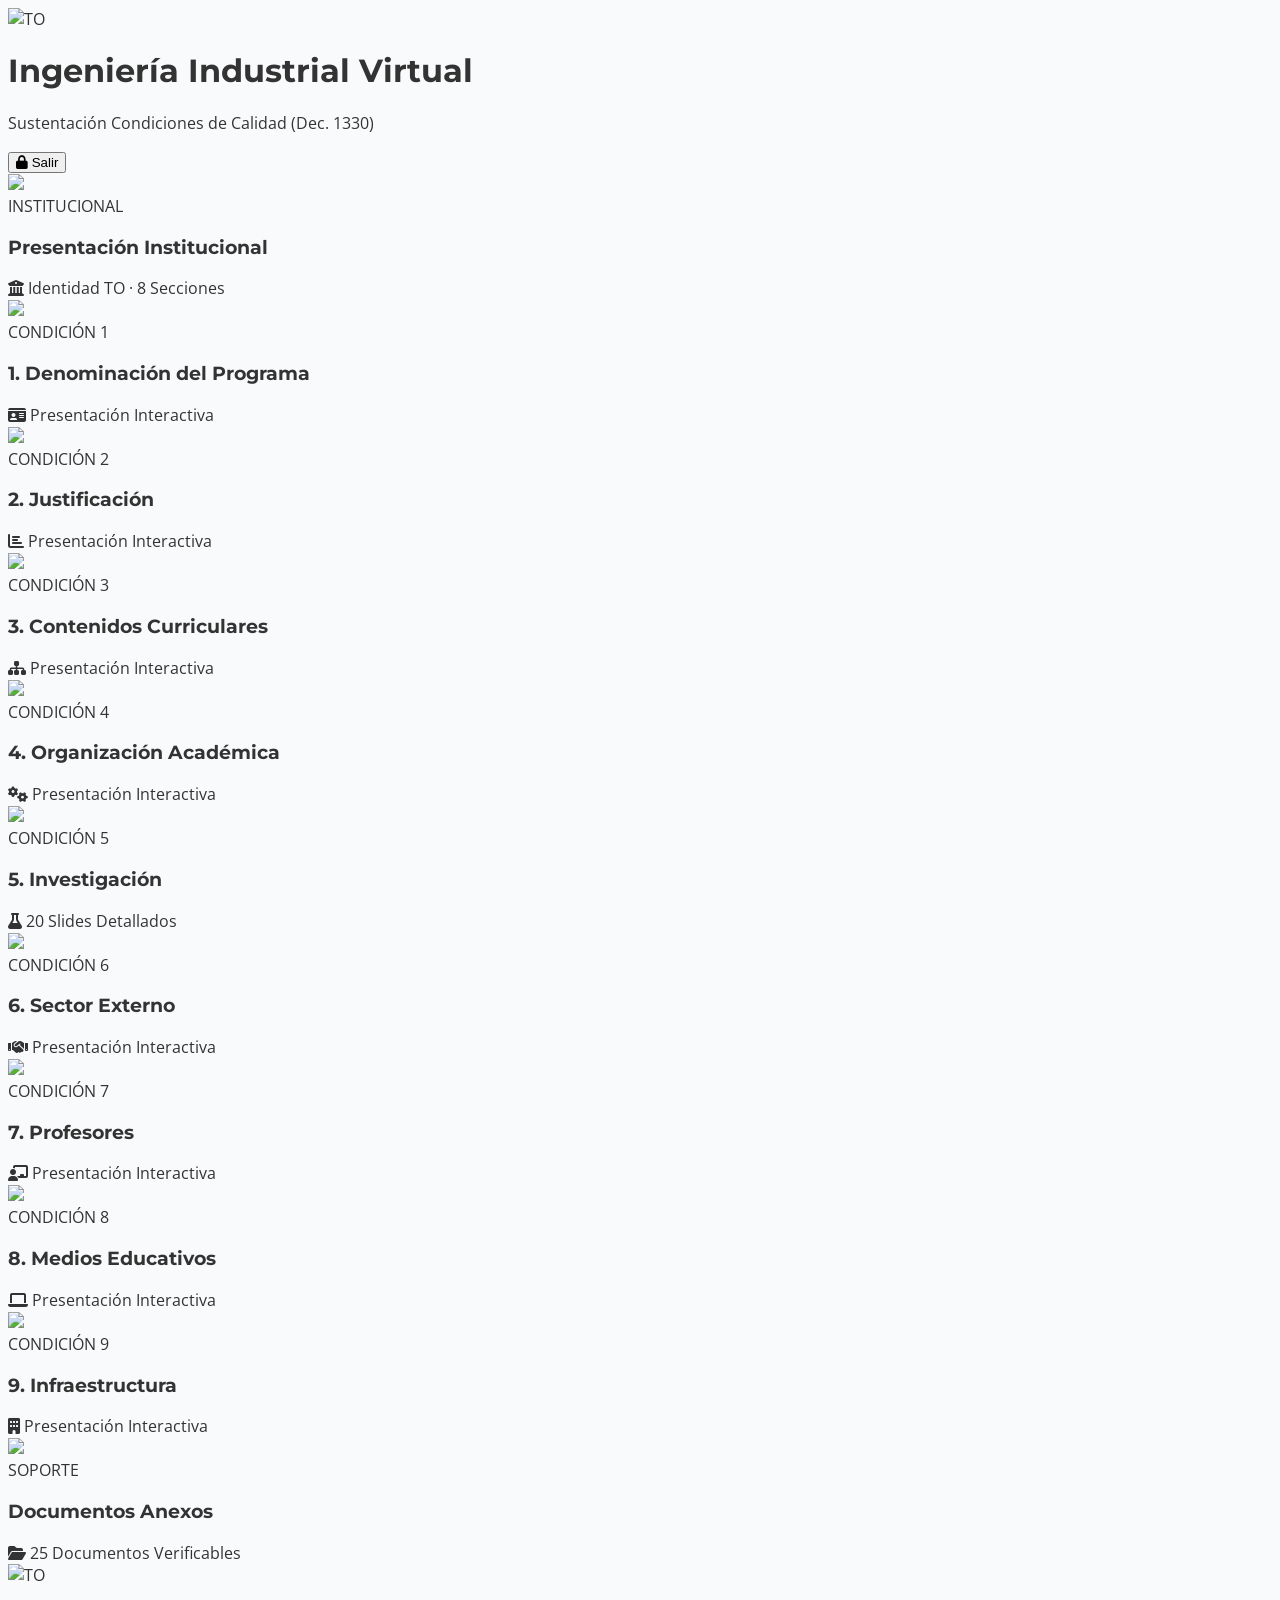
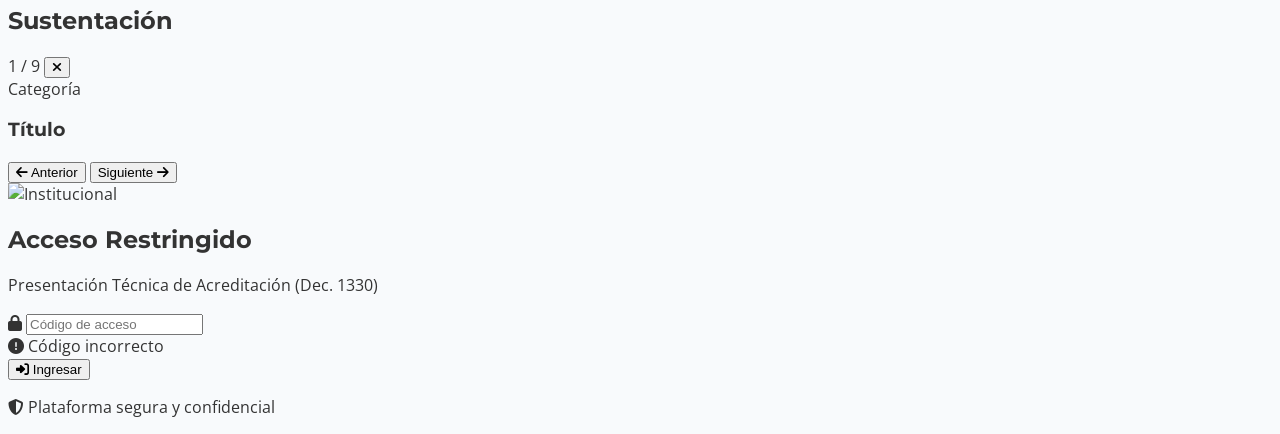
==== index.html @ 4fd79946 "feat: Agregar sección Presentación Institucional como primera tarjeta del portal - Contenido extraíd" ====
<!DOCTYPE html>
<html lang="es">
<head>
    <meta charset="UTF-8">
    <meta name="viewport" content="width=device-width, initial-scale=1.0">
    <title>Sustentación Técnica | Corporación Escuela Tecnológica del Oriente (TO)</title>
    
    <link href="https://fonts.googleapis.com/css2?family=Montserrat:wght@400;500;600;700;800&family=Open+Sans:wght@300;400;600&display=swap" rel="stylesheet">
    <link rel="stylesheet" href="https://cdnjs.cloudflare.com/ajax/libs/font-awesome/6.5.0/css/all.min.css">
    
    <script src="https://cdn.tailwindcss.com"></script>
    <script>
        tailwind.config = {
            theme: {
                extend: {
                    colors: {
                        toBlue: '#0A2540',
                        toLightBlue: '#173A66',
                        toRed: '#C8102E',
                        toGray: '#F3F4F6'
                    },
                    fontFamily: {
                        sans: ['Open Sans', 'sans-serif'],
                        heading: ['Montserrat', 'sans-serif']
                    }
                }
            }
        }
    </script>
    
    <!-- Carga de la BD Documental (Obligatorio para conservar argumentos tecnicos) -->
    <script src="sections.js?v=6"></script>
    <!-- Presentación Institucional (PRIMERA SECCIÓN) -->
    <script src="sections_inst.js?v=1"></script>
    <!-- Scripts del Portal - Versión v19 -->
    <script src="sections2.js?v=19"></script>
    <script src="sections_c1.js?v=19"></script>
    <script src="sections_c2.js?v=22"></script>
    <script src="sections_c3.js?v=23"></script>
    <script src="sections_c4.js?v=19"></script>
    <script src="sections_c5.js?v=19"></script>
    <script src="sections_c6.js?v=19"></script>
    <script src="sections_c8.js?v=19"></script>
    <script src="sections_c9.js?v=19"></script>
    <script src="sections_anexos.js?v=19"></script>
    <script src="app.js?v=19"></script>
    <script src="https://cdn.jsdelivr.net/npm/chart.js"></script>
    <link rel="stylesheet" href="https://unpkg.com/leaflet@1.9.4/dist/leaflet.css" />
    <script src="https://unpkg.com/leaflet@1.9.4/dist/leaflet.js"></script>
    <!-- ECharts (Necesario para Condición 2 mejorada) -->
    <script src="https://cdn.jsdelivr.net/npm/echarts@5.5.0/dist/echarts.min.js"></script>
    
    <style>
        body { font-family: 'Open Sans', sans-serif; background-color: #F8FAFC; color: #333; }
        h1, h2, h3, h4, .font-heading { font-family: 'Montserrat', sans-serif; }
        
        .custom-scrollbar::-webkit-scrollbar { width: 12px; }
        .custom-scrollbar::-webkit-scrollbar-track { background: #e5e7eb; border-radius: 6px; }
        .custom-scrollbar::-webkit-scrollbar-thumb { background: #FF6600; border-radius: 6px; border: 2px solid #e5e7eb; }
        
        .slide-nav-item.active { background-color: #0A2540; color: white; border-left: 4px solid #C8102E; }

        /* Estilos heredados necesarios para que SECTIONS se vea bien en cualquier tema */
        .slide-header { border-bottom: 2px solid #C8102E; padding-bottom: 10px; margin-bottom: 20px; }
        .slide-subtitle { color: #C8102E; font-weight: bold; font-size: 0.9em; text-transform: uppercase; letter-spacing: 1px; }
        .slide-title h1 { color: #0A2540; font-size: 2em; margin: 0; font-family: 'Montserrat', sans-serif;}
        .grid-2 { display: grid; grid-template-columns: 1fr 1fr; gap: 20px; }
        .grid-3 { display: grid; grid-template-columns: repeat(3, 1fr); gap: 20px; }
        .grid-4 { display: grid; grid-template-columns: repeat(4, 1fr); gap: 15px; }
        .card { background: #fff; color: #374151; padding: 20px; border-radius: 8px; box-shadow: 0 4px 6px rgba(0,0,0,0.05); border: 1px solid #e5e7eb; }
        .card h4 { color: #0A2540; font-weight: bold; margin-bottom: 10px; }
        .card p { color: #4b5563; }
        .card-accent { background: #0A2540; color: white; padding: 20px; border-radius: 8px; border-bottom: 4px solid #C8102E; }
        .card-accent p { color: #e5e7eb; }
        .card-accent h4 { color: #fff; font-weight: bold; margin-bottom: 10px; }
        .stat-num { font-size: 2.5em; font-weight: bold; color: #0A2540; font-family: 'Montserrat'; }
        .stat-num.orange { color: #C8102E; }
        .stat-label { font-size: 0.85em; color: #6b7280; font-weight: 600; text-transform: uppercase; }
        .tbl { width: 100%; border-collapse: collapse; margin-top: 10px; font-size: 0.9em; color: #374151; background: #fff; }
        .tbl th { background: #0A2540; color: white; padding: 10px; text-align: left; }
        .tbl td { padding: 10px; border-bottom: 1px solid #e5e7eb; color: #374151; }
        .tbl .lb { font-weight: bold; color: #0A2540; width: 30%; }
        .tbl .row-accent { background: #eff6ff; border-left: 3px solid #C8102E; }
        .timeline { margin-top: 20px; border-left: 3px solid #e5e7eb; padding-left: 20px; }
        .event-card { background: white; color: #374151; padding: 20px; border-radius: 8px; margin-bottom: 15px; border: 1px solid #e5e7eb; position: relative; box-shadow: 0 2px 4px rgba(0,0,0,0.02); }
        .event-card::before { content: ''; position: absolute; left: -28px; top: 20px; width: 12px; height: 12px; border-radius: 50%; background: #0A2540; border: 3px solid white; }
        .event-time { font-size: 0.75em; font-weight: bold; color: #C8102E; text-transform: uppercase; letter-spacing: 1px; }
        .event-title { font-size: 1.2em; font-weight: bold; color: #0A2540; margin-bottom: 8px; font-family: 'Montserrat'; }
        .tag-legal { display: inline-block; background: #e5e7eb; color: #374151; font-size: 0.7em; padding: 3px 8px; border-radius: 4px; margin-right: 5px; font-weight: bold; }
        .evidence-box { background: #f8fafc; padding: 12px; border-radius: 6px; margin-top: 15px; font-size: 0.85em; border-left: 3px solid #10b981; color: #047857; font-weight: 600; }
        .evidence-box i { margin-right: 8px; font-size: 1.2em; }
        .malla { display: grid; grid-template-columns: repeat(8, 1fr); gap: 8px; margin-top: 15px; }
        .sh { background: #0A2540; color: white; text-align: center; font-size: 0.75em; font-weight: bold; padding: 8px; border-radius: 4px; }
        .mc { background: #f3f4f6; border: 1px solid #d1d5db; padding: 8px; font-size: 0.7em; text-align: center; border-radius: 4px; font-weight: 600; color: #374151; display:flex; align-items:center; justify-content:center; min-height: 40px;}
        .mc.i4 { border-left: 4px solid #C8102E; background: #fff1f2; }
        .nav-btn { background: #0A2540; color: white; border: none; padding: 10px; border-radius: 5px; cursor: pointer; transition: 0.3s; font-weight: 600; font-size: 0.9em; }
        .nav-btn:hover { background: #C8102E; }
    </style>
</head>
<body class="antialiased">

    <!-- MAIN APP -->
    <div id="mainApp" class="min-h-screen flex flex-col hidden opacity-0 transition-opacity duration-500">
        <header class="bg-white border-b border-gray-200 py-4 px-6 sticky top-0 z-40 shadow-sm flex justify-between items-center">
            <div class="flex items-center gap-5">
                <img src="https://campusvirtual.tecnologicadeloriente.edu.co/pluginfile.php/1/theme_edmo/mobile_logo/1772556380/logo%2Bvertical-1920w.jpg" alt="TO" class="h-12 object-contain">
                <div class="border-l-2 border-gray-200 pl-5">
                    <h1 class="text-xl font-bold text-toBlue font-heading">Ingeniería Industrial Virtual</h1>
                    <p class="text-gray-500 text-xs font-medium">Sustentación Condiciones de Calidad (Dec. 1330)</p>
                </div>
            </div>
            <button onclick="logout()" class="text-gray-500 hover:text-toRed border border-gray-300 rounded px-4 py-2 text-sm font-bold shadow-sm"><i class="fas fa-lock mr-2"></i> Salir</button>
        </header>

        <main class="flex-1 max-w-7xl mx-auto p-6 md:p-10 w-full">
            <div class="grid grid-cols-1 md:grid-cols-2 lg:grid-cols-3 gap-8" id="gridCards"></div>
        </main>
    </div>

    <!-- PRESENTATION VIEWER -->
    <div id="presentationViewer" class="fixed inset-0 bg-gray-100 z-[60] hidden flex-col transition-all duration-300 opacity-0 scale-95">
        <div class="bg-toBlue text-white px-6 py-3 flex justify-between items-center shadow-md z-50">
            <div class="flex items-center gap-4">
                <div class="bg-white p-1 rounded"><img src="https://campusvirtual.tecnologicadeloriente.edu.co/pluginfile.php/1/theme_edmo/mobile_logo/1772556380/logo%2Bvertical-1920w.jpg" alt="TO" class="h-6"></div>
                <h2 id="viewerTitle" class="font-bold text-lg font-heading">Sustentación</h2>
            </div>
            <div class="flex items-center gap-4">
                <span class="bg-toLightBlue px-3 py-1 rounded-full text-sm font-bold"><span id="slideCounter">1</span> / <span id="slideTotalCounter">9</span></span>
                <button onclick="closePresentation()" class="text-white hover:text-toRed bg-white/10 hover:bg-white/20 w-8 h-8 rounded-full"><i class="fas fa-times"></i></button>
            </div>
        </div>

        <div class="flex flex-1 overflow-hidden min-h-0">
            <!-- Sidebar -->
            <div class="w-64 bg-white border-r border-gray-200 overflow-y-auto custom-scrollbar flex flex-col shadow-md z-40 hidden" id="slideList"></div>
            <!-- Slide Area Container (Scrollable) -->
            <div class="flex-1 overflow-y-auto custom-scrollbar min-h-0 relative bg-gray-100" id="scrollContainer">
                <!-- Wrapper for centering -->
                <div class="min-h-full p-6 flex justify-center items-start">
                    <div class="bg-white w-full max-w-6xl rounded-xl shadow-2xl border border-gray-200 overflow-hidden flex flex-col">
                        <div class="border-b border-gray-100 p-6 md:p-8">
                            <div class="text-toRed font-bold text-xs tracking-widest uppercase mb-1" id="slideCategory">Categoría</div>
                            <h3 class="text-3xl font-bold text-toBlue font-heading" id="slideTitle">Título</h3>
                        </div>
                        <div class="p-6 md:p-10 flex-1 overflow-visible text-gray-800" id="slideBody"></div>
                        <div class="bg-gray-50 border-t border-gray-200 p-6 flex justify-between items-center">
                            <button onclick="prevSlide()" class="px-6 py-3 text-toBlue font-bold hover:bg-gray-200 rounded-lg transition-colors"><i class="fas fa-arrow-left mr-2"></i> Anterior</button>
                            <button onclick="nextSlide()" class="px-6 py-3 bg-toBlue text-white font-bold hover:bg-toLightBlue rounded-lg shadow-md transition-colors">Siguiente <i class="fas fa-arrow-right ml-2"></i></button>
                        </div>
                    </div>
                </div>
            </div>
        </div>
    </div>
    
    <!-- LOGIN GATEWAY -->
    <div id="authGateway" class="fixed inset-0 z-50 bg-gray-100 flex items-center justify-center p-4 transition-opacity duration-300">
        <div class="bg-white max-w-md w-full rounded-2xl shadow-xl overflow-hidden border border-gray-200">
            <div class="bg-toBlue p-6 flex justify-center">
                <img src="https://campusvirtual.tecnologicadeloriente.edu.co/pluginfile.php/1/theme_edmo/mobile_logo/1772556380/logo%2Bvertical-1920w.jpg" alt="Institucional" class="h-20 bg-white p-2 rounded shadow-sm">
            </div>
            <div class="p-8">
                <h2 class="text-2xl font-bold text-center text-toBlue font-heading mb-2">Acceso Restringido</h2>
                <p class="text-gray-500 text-center mb-6 text-sm">Presentación Técnica de Acreditación (Dec. 1330)</p>
                
                <div class="relative">
                    <i class="fas fa-lock absolute left-4 top-1/2 -translate-y-1/2 text-gray-400"></i>
                    <input type="password" id="pwdInput" placeholder="Código de acceso" class="w-full pl-12 pr-4 py-3 bg-gray-50 border border-gray-300 rounded-lg focus:outline-none focus:ring-2 focus:ring-toRed focus:bg-white transition-all text-gray-800 font-bold" onkeypress="if(event.key === 'Enter') checkAuth()">
                </div>
                <div id="pwdError" class="text-toRed text-sm font-bold mt-2 hidden text-center"><i class="fas fa-exclamation-circle"></i> Código incorrecto</div>
                
                <button onclick="checkAuth()" class="w-full mt-6 bg-toRed hover:bg-red-700 text-white font-bold py-3 px-4 rounded-lg shadow-lg transition-all transform hover:-translate-y-0.5"><i class="fas fa-sign-in-alt mr-2"></i> Ingresar</button>
            </div>
            <div class="bg-gray-50 p-4 text-center border-t border-gray-200">
                <p class="text-xs text-gray-500"><i class="fas fa-shield-alt mr-1 text-toLightBlue"></i> Plataforma segura y confidencial</p>
            </div>
        </div>
    </div>

    <!-- LOGIC -->
    <script>
        const PWD_HASH = "TO2026"; 
        
        function checkAuth() {
            const pwd = document.getElementById('pwdInput').value.trim().toUpperCase();
            const err = document.getElementById('pwdError');
            
            if(pwd === PWD_HASH) {
                document.getElementById('authGateway').classList.add('opacity-0');
                setTimeout(() => {
                    document.getElementById('authGateway').style.display = 'none';
                    const mainApp = document.getElementById('mainApp');
                    mainApp.classList.remove('hidden');
                    // Pequeño delay para que la transición css de opacity funcione
                    setTimeout(() => { mainApp.classList.remove('opacity-0'); }, 50);
                }, 300);
            } else {
                err.classList.remove('hidden');
                setTimeout(() => err.classList.add('hidden'), 3000);
            }
        }
        
        function logout() {
            document.getElementById('pwdInput').value = '';
            document.getElementById('mainApp').classList.add('hidden', 'opacity-0');
            document.getElementById('authGateway').style.display = 'flex';
            setTimeout(() => {
                document.getElementById('authGateway').classList.remove('opacity-0');
            }, 50);
        }
        const condInfo = [
            { id: 'inst', title: 'Presentación Institucional', img: 'https://images.unsplash.com/photo-1523050854058-8df90110c476?auto=format&fit=crop&w=600&q=80', slideLabel: 'Identidad TO · 8 Secciones', icon: 'fas fa-university' },
            { id: 'c1', title: '1. Denominación del Programa', img: 'https://images.unsplash.com/photo-1541339907198-e08756dedf3f?auto=format&fit=crop&w=600&q=80', slideLabel: 'Presentación Interactiva', icon: 'fas fa-id-card' },
            { id: 'c2', title: '2. Justificación', img: 'https://images.unsplash.com/photo-1551288049-bebda4e38f71?auto=format&fit=crop&w=600&q=80', slideLabel: 'Presentación Interactiva', icon: 'fas fa-chart-bar' },
            { id: 'c3', title: '3. Contenidos Curriculares', img: 'https://images.unsplash.com/photo-1516321318423-f06f85e504b3?auto=format&fit=crop&w=600&q=80', slideLabel: 'Presentación Interactiva', icon: 'fas fa-sitemap' },
            { id: 'c4', title: '4. Organización Académica', img: 'https://images.unsplash.com/photo-1434030216411-0b793f4b4173?auto=format&fit=crop&w=600&q=80', slideLabel: 'Presentación Interactiva', icon: 'fas fa-cogs' },
            { id: 'c5', title: '5. Investigación', img: 'https://images.unsplash.com/photo-1532094349884-543bc11b234d?auto=format&fit=crop&w=600&q=80', slideLabel: '20 Slides Detallados', icon: 'fas fa-flask' },
            { id: 'c6', title: '6. Sector Externo', img: 'https://images.unsplash.com/photo-1556761175-5973dc0f32e7?auto=format&fit=crop&w=600&q=80', slideLabel: 'Presentación Interactiva', icon: 'fas fa-handshake' },
            { id: 'c7', title: '7. Profesores', img: 'https://images.unsplash.com/photo-1524178232363-1fb2b075b655?auto=format&fit=crop&w=600&q=80', slideLabel: 'Presentación Interactiva', icon: 'fas fa-chalkboard-teacher' },
            { id: 'c8', title: '8. Medios Educativos', img: 'https://images.unsplash.com/photo-1517245386807-bb43f82c33c4?auto=format&fit=crop&w=600&q=80', slideLabel: 'Presentación Interactiva', icon: 'fas fa-laptop' },
            { id: 'c9', title: '9. Infraestructura', img: 'https://images.unsplash.com/photo-1558494949-ef010cbdcc31?auto=format&fit=crop&w=600&q=80', slideLabel: 'Presentación Interactiva', icon: 'fas fa-building' },
            { id: 'anexos', title: 'Documentos Anexos', img: 'https://images.unsplash.com/photo-1568667256549-094345857637?auto=format&fit=crop&w=600&q=80', slideLabel: '25 Documentos Verificables', icon: 'fas fa-folder-open' }
        ];

        document.addEventListener("DOMContentLoaded", () => {
            const grid = document.getElementById('gridCards');
            grid.innerHTML = condInfo.map(c => `
                <div onclick="openPresentation('${c.id}', '${c.title}')" class="bg-white rounded-xl overflow-hidden shadow-lg border border-gray-100 hover:border-toBlue cursor-pointer group flex flex-col transform transition hover:-translate-y-2 hover:shadow-2xl">
                    <div class="h-40 relative overflow-hidden">
                        <img src="${c.img}" class="w-full h-full object-cover transition-transform duration-500 group-hover:scale-110" onerror="this.style.display='none'; this.parentElement.innerHTML='<div class=\'h-full bg-gradient-to-br from-toBlue to-toLightBlue flex items-center justify-center\'><i class=\'${c.icon} text-white text-4xl\'></i></div>';">
                        <div class="absolute top-3 right-3 bg-toBlue/80 text-white text-xs font-bold px-3 py-1 rounded-full backdrop-blur-sm">${c.id === 'anexos' ? 'SOPORTE' : c.id === 'inst' ? 'INSTITUCIONAL' : 'CONDICIÓN ' + c.id.replace('c','')}</div>
                    </div>
                    <div class="p-5 flex-1 flex flex-col">
                        <h3 class="text-lg font-bold text-toBlue font-heading">${c.title}</h3>
                        <div class="mt-auto pt-4 text-toRed font-bold text-sm"><i class="${c.icon} mr-1"></i> ${c.slideLabel}</div>
                    </div>
                </div>
            `).join('');
        });

        let currentConditionId = 'c1';

        function openPresentation(id, title) {
            document.getElementById('viewerTitle').innerText = title || condInfo.find(c => c.id === id)?.title || id;
            currentConditionId = id;
            
            if(!window.SECTIONS || !window.SECTIONS[id]) {
                document.getElementById('slideBody').innerHTML = `<div class="p-10 text-center text-red-500 font-bold"><h3>El contenido de la condición ${id} está en construcción.</h3></div>`;
            } else {
                document.getElementById('slideBody').innerHTML = window.SECTIONS[id];
            }

            // Ocultar barra lateral
            document.getElementById('slideList').style.display = 'none';
            // MOSTRAR la barra inferior de botones
            document.querySelector('.bg-gray-50.border-t').style.display = 'flex';
            
            // Actualizar contador
            const idx = condInfo.findIndex(c => c.id === id);
            document.getElementById('slideCounter').parentElement.style.display = 'inline-block';
            document.getElementById('slideCounter').parentElement.innerHTML = `<span id="slideCounter">${idx >= 0 ? idx + 1 : '-'}</span> / ${condInfo.length}`;

            // Setear el título superior de la diapositiva
            document.getElementById('slideCategory').innerText = id === 'anexos' ? 'DOCUMENTACIÓN' : id === 'inst' ? 'PRESENTACIÓN INSTITUCIONAL' : `CONDICIÓN ${id.replace('c','')}`;
            document.getElementById('slideTitle').innerText = condInfo.find(c => c.id === id)?.title || title;

            // Mostrar el visor
            const viewer = document.getElementById('presentationViewer');
            viewer.classList.remove('hidden');
            viewer.classList.add('flex');
            setTimeout(() => viewer.classList.remove('opacity-0', 'scale-95'), 10);
            document.body.style.overflow = 'hidden';

            // Ejecutar scripts si los hay
            runSlideScripts(id);
            
            // Forzar que el contenedor inicie desde arriba
            const scroller = document.getElementById('scrollContainer');
            if(scroller) scroller.scrollTop = 0;
        }

        function nextSlide() {
            const idx = condInfo.findIndex(c => c.id === currentConditionId);
            if(idx >= 0 && idx < condInfo.length - 1) {
                openPresentation(condInfo[idx + 1].id, condInfo[idx + 1].title);
            }
        }

        function prevSlide() {
            const idx = condInfo.findIndex(c => c.id === currentConditionId);
            if(idx > 0) {
                openPresentation(condInfo[idx - 1].id, condInfo[idx - 1].title);
            }
        }

        function runSlideScripts(id) {
            setTimeout(() => {
                // Módulos interactivos agregados: C1, C2 (ECharts/Leaflet), C3 (Pestañas y Malla), C5, Anexos
                if (id === 'inst' && window.instInit) window.instInit();
                if (id === 'c1' && window.c1Init) window.c1Init();
                if (id === 'c2' && window.c2Init) window.c2Init();
                if (id === 'c3') {
                    if (window.changeTab) {
                        const firstTab = document.querySelector('.tab-btn');
                        if (firstTab) firstTab.click();
                    }
                    if (window.updateAsignaturas) window.updateAsignaturas();
                }
                if (id === 'c4' && window.c4Init) window.c4Init();
                if (id === 'anexos' && window._anexosInit) window._anexosInit();

                // Mapa Leaflet dinámico está a cargo del método window.c2Init de sections_c2.js para evitar superposición.
                // Reset Investigation slides (Condicion 5)
                if(id === 'c5') {
                    window._invIdx = 0;
                    if(window._updateInvSlide) window._updateInvSlide();
                }
                // Reset Medios Educativos slides (Condicion 8)
                if(id === 'c8') {
                    window._c8Idx = 0;
                    if(window._updateC8Slide) window._updateC8Slide();
                    if(window.switchC8Tab) window.switchC8Tab('tech');
                }
                // Reset Infraestructura slides (Condicion 9)
                if(id === 'c9') {
                    window._c9Idx = 0;
                    if(window._updateC9Slide) window._updateC9Slide();
                    if(window.switchC9Tab) {
                        window.switchC9Tab('tech');
                    } else if(window.c9Init) {
                        window.c9Init();
                    }
                }
            }, 300);
        }

        function closePresentation() {
            const v = document.getElementById('presentationViewer');
            v.classList.add('opacity-0', 'scale-95');
            setTimeout(() => { v.classList.remove('flex'); v.classList.add('hidden'); document.body.style.overflow = 'auto'; }, 300);
        }

        window.zoomMap = function(zona) {
            if(!window.myMap) return;
            if(zona === 'nacional') window.myMap.flyTo([4.5709, -74.2973], 5);
            if(zona === 'regional') window.myMap.flyTo([7.1254, -73.1198], 8);
            if(zona === 'local') window.myMap.flyTo([7.1139, -73.1198], 12);
        };

        document.addEventListener('keydown', e => {
            if(!document.getElementById('presentationViewer').classList.contains('hidden')) {
                if(e.key === "ArrowRight") nextSlide();
                if(e.key === "ArrowLeft") prevSlide();
                if(e.key === "Escape") closePresentation();
            }
        });

        // Intercept openModal de Condicion 5 original para que funcione como goToSlide
        window.openModal = function(imgSrc, title) {
            // Ir a un slide de anexo aleatorio o especifico para simularlo
            nextSlide();
        };
    </script>
</body>
</html>
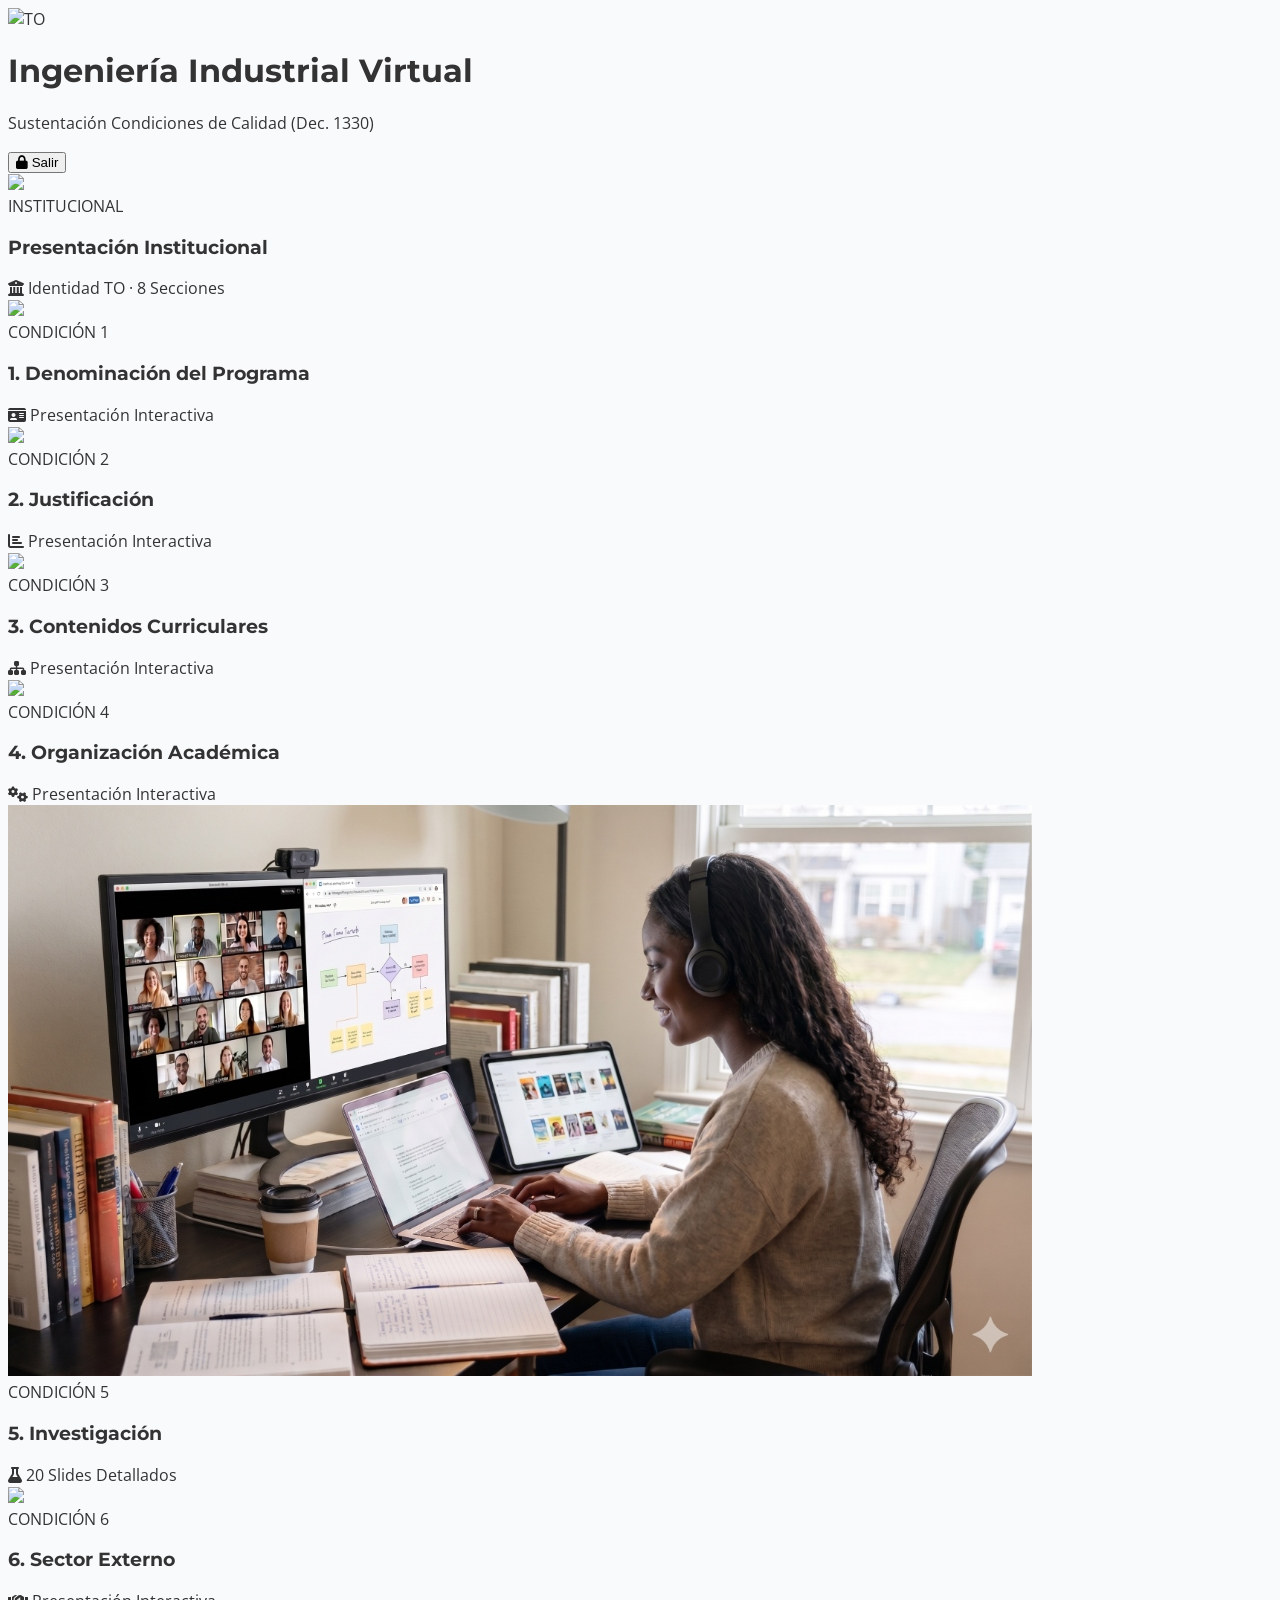
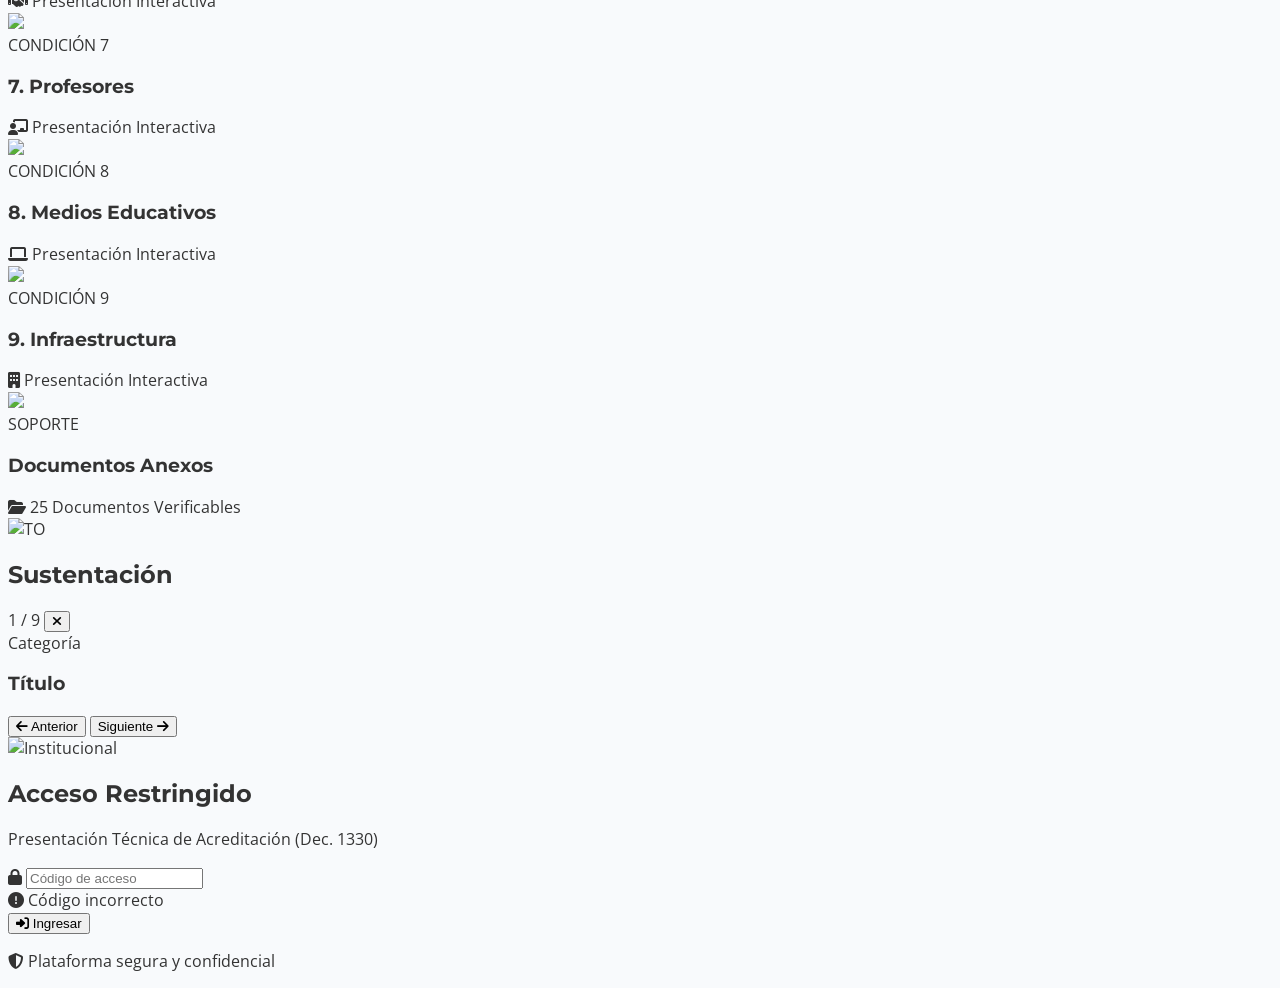
==== commit 5b840488: "feat: Mejora visual completa de Presentación Institucional v2 - Logo TO en tarjeta institucional (re" ====
--- a/index.html
+++ b/index.html
@@ -209,12 +209,12 @@
             }, 50);
         }
         const condInfo = [
-            { id: 'inst', title: 'Presentación Institucional', img: 'https://images.unsplash.com/photo-1523050854058-8df90110c476?auto=format&fit=crop&w=600&q=80', slideLabel: 'Identidad TO · 8 Secciones', icon: 'fas fa-university' },
+            { id: 'inst', title: 'Presentación Institucional', img: 'https://campusvirtual.tecnologicadeloriente.edu.co/pluginfile.php/1/theme_edmo/mobile_logo/1772556380/logo%2Bvertical-1920w.jpg', slideLabel: 'Identidad TO · 8 Secciones', icon: 'fas fa-university' },
             { id: 'c1', title: '1. Denominación del Programa', img: 'https://images.unsplash.com/photo-1541339907198-e08756dedf3f?auto=format&fit=crop&w=600&q=80', slideLabel: 'Presentación Interactiva', icon: 'fas fa-id-card' },
             { id: 'c2', title: '2. Justificación', img: 'https://images.unsplash.com/photo-1551288049-bebda4e38f71?auto=format&fit=crop&w=600&q=80', slideLabel: 'Presentación Interactiva', icon: 'fas fa-chart-bar' },
             { id: 'c3', title: '3. Contenidos Curriculares', img: 'https://images.unsplash.com/photo-1516321318423-f06f85e504b3?auto=format&fit=crop&w=600&q=80', slideLabel: 'Presentación Interactiva', icon: 'fas fa-sitemap' },
             { id: 'c4', title: '4. Organización Académica', img: 'https://images.unsplash.com/photo-1434030216411-0b793f4b4173?auto=format&fit=crop&w=600&q=80', slideLabel: 'Presentación Interactiva', icon: 'fas fa-cogs' },
-            { id: 'c5', title: '5. Investigación', img: 'https://images.unsplash.com/photo-1532094349884-543bc11b234d?auto=format&fit=crop&w=600&q=80', slideLabel: '20 Slides Detallados', icon: 'fas fa-flask' },
+            { id: 'c5', title: '5. Investigación', img: 'assets/investigacion_card.jpg', slideLabel: '20 Slides Detallados', icon: 'fas fa-flask' },
             { id: 'c6', title: '6. Sector Externo', img: 'https://images.unsplash.com/photo-1556761175-5973dc0f32e7?auto=format&fit=crop&w=600&q=80', slideLabel: 'Presentación Interactiva', icon: 'fas fa-handshake' },
             { id: 'c7', title: '7. Profesores', img: 'https://images.unsplash.com/photo-1524178232363-1fb2b075b655?auto=format&fit=crop&w=600&q=80', slideLabel: 'Presentación Interactiva', icon: 'fas fa-chalkboard-teacher' },
             { id: 'c8', title: '8. Medios Educativos', img: 'https://images.unsplash.com/photo-1517245386807-bb43f82c33c4?auto=format&fit=crop&w=600&q=80', slideLabel: 'Presentación Interactiva', icon: 'fas fa-laptop' },
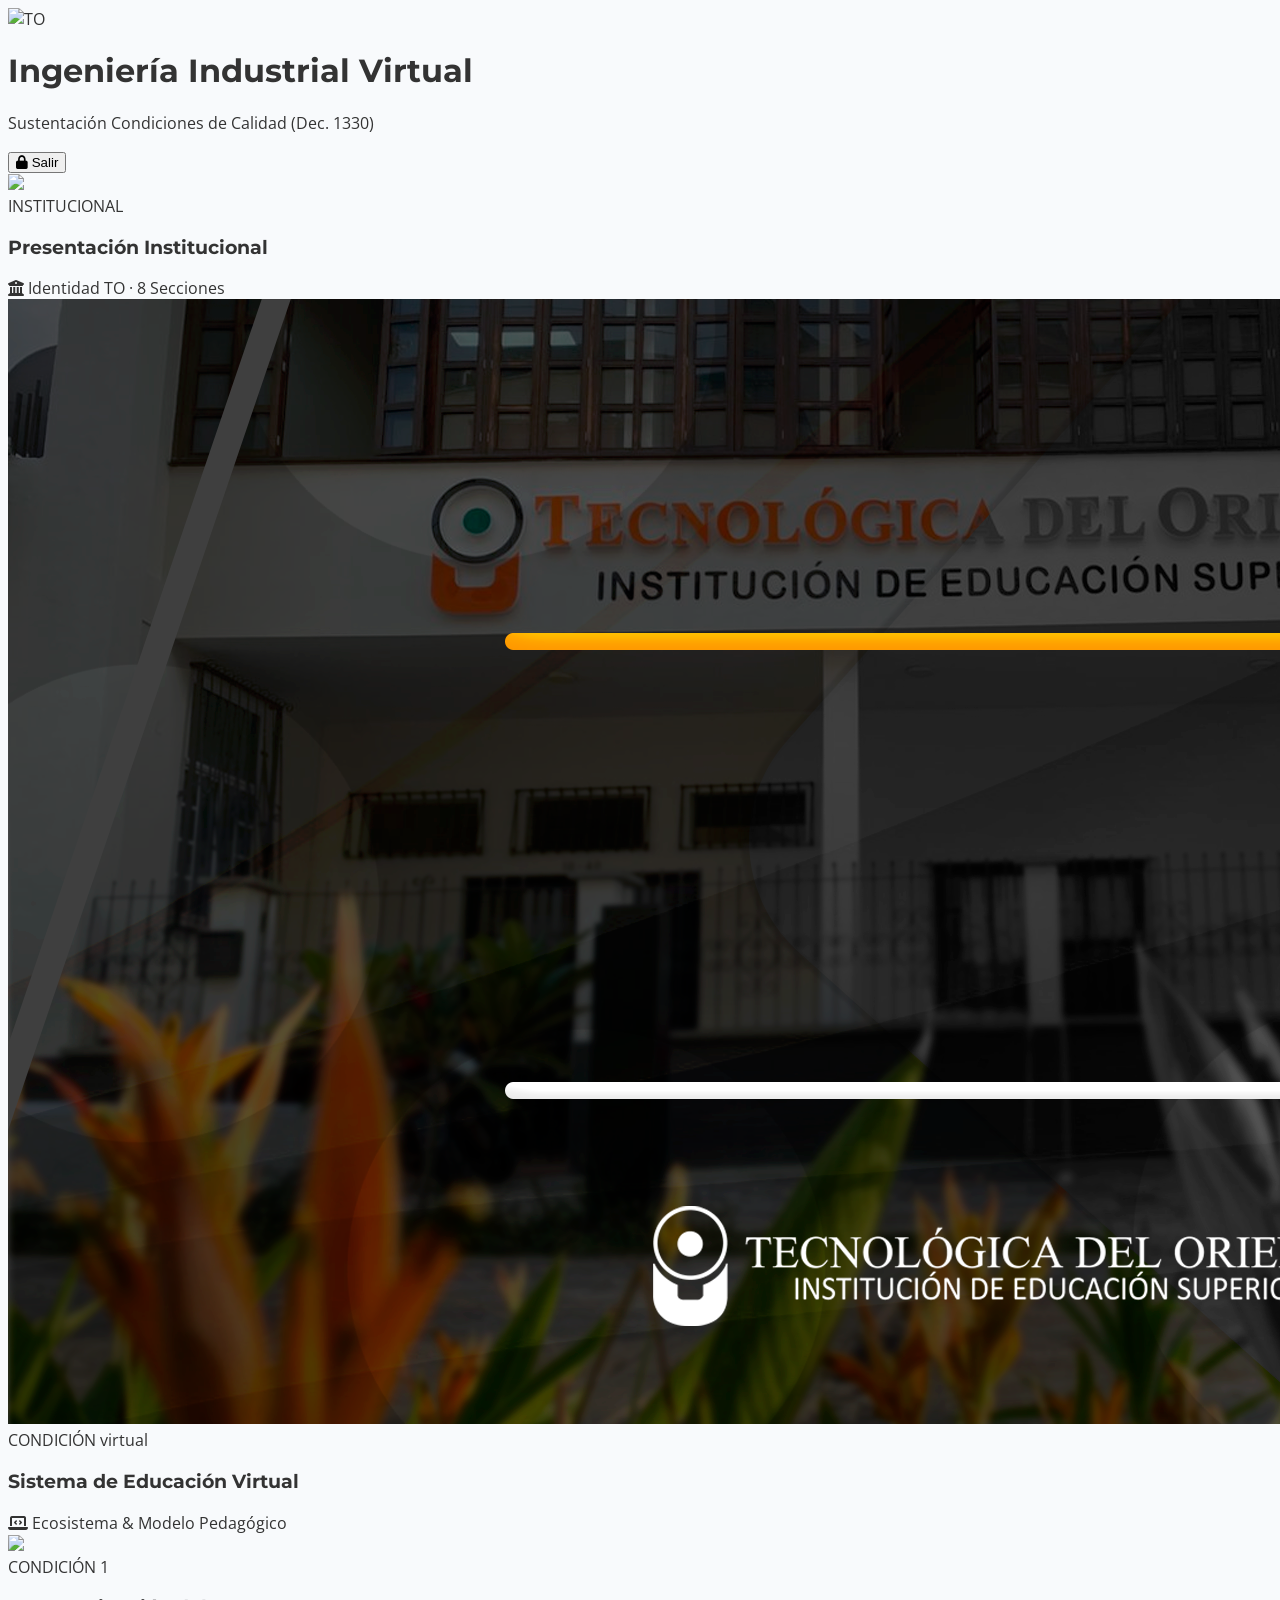
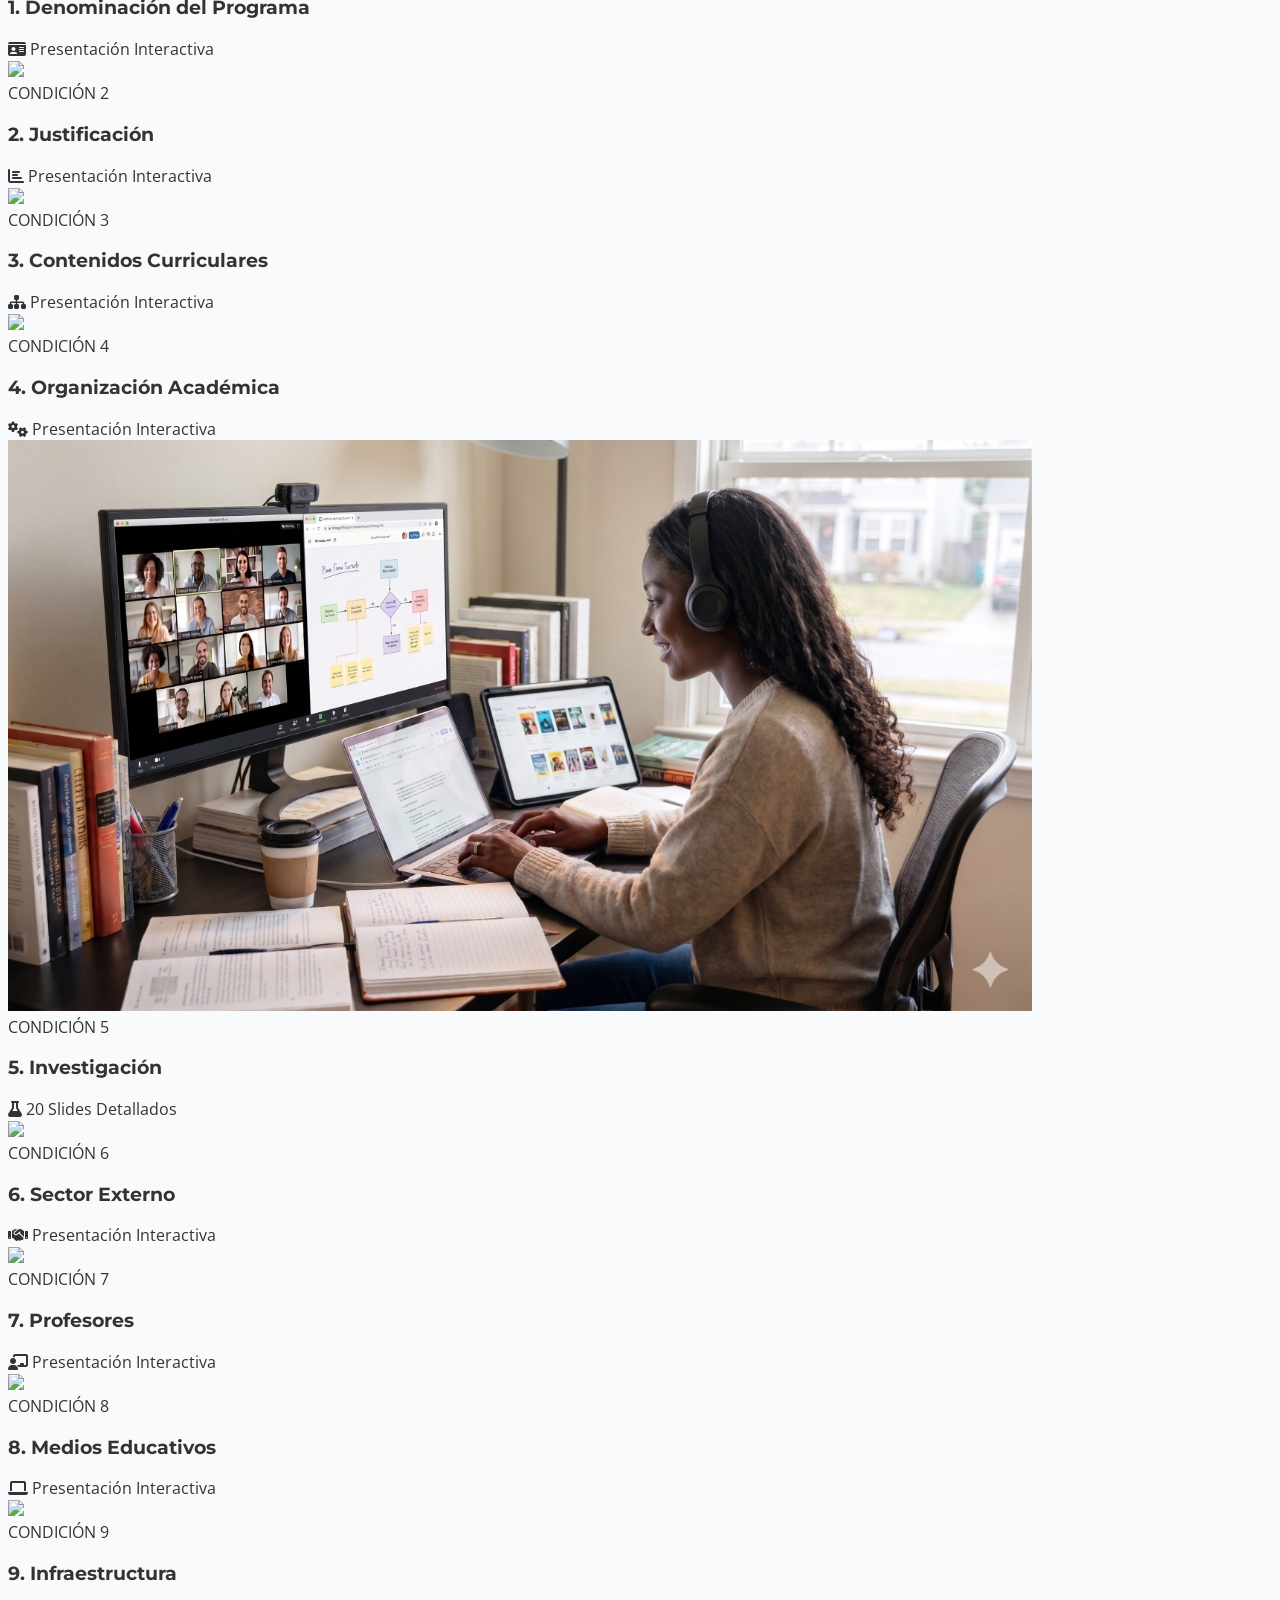
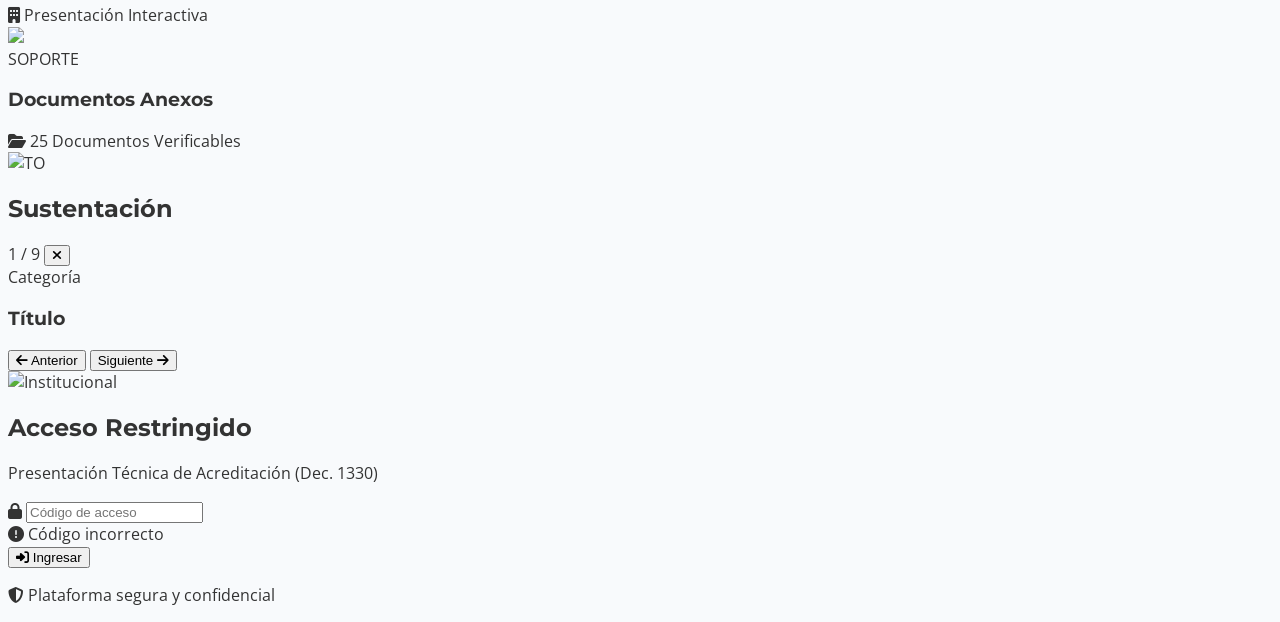
==== commit 5b3a87ed: "feat: agregar seccion interactiva de Sistema de Educacion Virtual" ====
--- a/index.html
+++ b/index.html
@@ -31,19 +31,21 @@
     <!-- Carga de la BD Documental (Obligatorio para conservar argumentos tecnicos) -->
     <script src="sections.js?v=6"></script>
     <!-- Presentación Institucional (PRIMERA SECCIÓN) -->
-    <script src="sections_inst.js?v=1"></script>
+    <script src="sections_inst.js?v=3"></script>
+    <!-- Sistema de Educación Virtual -->
+    <script src="sections_virtual.js?v=1"></script>
     <!-- Scripts del Portal - Versión v19 -->
     <script src="sections2.js?v=19"></script>
     <script src="sections_c1.js?v=19"></script>
     <script src="sections_c2.js?v=22"></script>
-    <script src="sections_c3.js?v=23"></script>
-    <script src="sections_c4.js?v=19"></script>
+    <script src="sections_c3.js?v=25"></script>
+    <script src="sections_c4.js?v=20"></script>
     <script src="sections_c5.js?v=19"></script>
     <script src="sections_c6.js?v=19"></script>
     <script src="sections_c8.js?v=19"></script>
     <script src="sections_c9.js?v=19"></script>
     <script src="sections_anexos.js?v=19"></script>
-    <script src="app.js?v=19"></script>
+    <script src="app.js?v=20"></script>
     <script src="https://cdn.jsdelivr.net/npm/chart.js"></script>
     <link rel="stylesheet" href="https://unpkg.com/leaflet@1.9.4/dist/leaflet.css" />
     <script src="https://unpkg.com/leaflet@1.9.4/dist/leaflet.js"></script>
@@ -210,6 +212,7 @@
         }
         const condInfo = [
             { id: 'inst', title: 'Presentación Institucional', img: 'https://campusvirtual.tecnologicadeloriente.edu.co/pluginfile.php/1/theme_edmo/mobile_logo/1772556380/logo%2Bvertical-1920w.jpg', slideLabel: 'Identidad TO · 8 Secciones', icon: 'fas fa-university' },
+            { id: 'virtual', title: 'Sistema de Educación Virtual', img: 'assets/virtual_slides/virtual_slide_1_img_0.png', slideLabel: 'Ecosistema & Modelo Pedagógico', icon: 'fas fa-laptop-code' },
             { id: 'c1', title: '1. Denominación del Programa', img: 'https://images.unsplash.com/photo-1541339907198-e08756dedf3f?auto=format&fit=crop&w=600&q=80', slideLabel: 'Presentación Interactiva', icon: 'fas fa-id-card' },
             { id: 'c2', title: '2. Justificación', img: 'https://images.unsplash.com/photo-1551288049-bebda4e38f71?auto=format&fit=crop&w=600&q=80', slideLabel: 'Presentación Interactiva', icon: 'fas fa-chart-bar' },
             { id: 'c3', title: '3. Contenidos Curriculares', img: 'https://images.unsplash.com/photo-1516321318423-f06f85e504b3?auto=format&fit=crop&w=600&q=80', slideLabel: 'Presentación Interactiva', icon: 'fas fa-sitemap' },
@@ -226,8 +229,8 @@
             const grid = document.getElementById('gridCards');
             grid.innerHTML = condInfo.map(c => `
                 <div onclick="openPresentation('${c.id}', '${c.title}')" class="bg-white rounded-xl overflow-hidden shadow-lg border border-gray-100 hover:border-toBlue cursor-pointer group flex flex-col transform transition hover:-translate-y-2 hover:shadow-2xl">
-                    <div class="h-40 relative overflow-hidden">
-                        <img src="${c.img}" class="w-full h-full object-cover transition-transform duration-500 group-hover:scale-110" onerror="this.style.display='none'; this.parentElement.innerHTML='<div class=\'h-full bg-gradient-to-br from-toBlue to-toLightBlue flex items-center justify-center\'><i class=\'${c.icon} text-white text-4xl\'></i></div>';">
+                    <div class="h-40 relative overflow-hidden ${c.id === 'inst' ? 'bg-gradient-to-br from-slate-800 via-slate-900 to-slate-950 flex items-center justify-center' : ''}">
+                        <img src="${c.img}" class="w-full h-full ${c.id === 'inst' ? 'object-contain p-5 drop-shadow-lg' : 'object-cover'} transition-transform duration-500 group-hover:scale-110" onerror="this.style.display='none'; this.parentElement.innerHTML='<div class=\'h-full bg-gradient-to-br from-toBlue to-toLightBlue flex items-center justify-center\'><i class=\'${c.icon} text-white text-4xl\'></i></div>';">
                         <div class="absolute top-3 right-3 bg-toBlue/80 text-white text-xs font-bold px-3 py-1 rounded-full backdrop-blur-sm">${c.id === 'anexos' ? 'SOPORTE' : c.id === 'inst' ? 'INSTITUCIONAL' : 'CONDICIÓN ' + c.id.replace('c','')}</div>
                     </div>
                     <div class="p-5 flex-1 flex flex-col">
@@ -261,7 +264,7 @@
             document.getElementById('slideCounter').parentElement.innerHTML = `<span id="slideCounter">${idx >= 0 ? idx + 1 : '-'}</span> / ${condInfo.length}`;
 
             // Setear el título superior de la diapositiva
-            document.getElementById('slideCategory').innerText = id === 'anexos' ? 'DOCUMENTACIÓN' : id === 'inst' ? 'PRESENTACIÓN INSTITUCIONAL' : `CONDICIÓN ${id.replace('c','')}`;
+            document.getElementById('slideCategory').innerText = id === 'anexos' ? 'DOCUMENTACIÓN' : id === 'inst' ? 'PRESENTACIÓN INSTITUCIONAL' : id === 'virtual' ? 'EDUCACIÓN VIRTUAL' : `CONDICIÓN ${id.replace('c','')}`;
             document.getElementById('slideTitle').innerText = condInfo.find(c => c.id === id)?.title || title;
 
             // Mostrar el visor
@@ -297,6 +300,7 @@
             setTimeout(() => {
                 // Módulos interactivos agregados: C1, C2 (ECharts/Leaflet), C3 (Pestañas y Malla), C5, Anexos
                 if (id === 'inst' && window.instInit) window.instInit();
+                if (id === 'virtual' && window.virtualInit) window.virtualInit();
                 if (id === 'c1' && window.c1Init) window.c1Init();
                 if (id === 'c2' && window.c2Init) window.c2Init();
                 if (id === 'c3') {
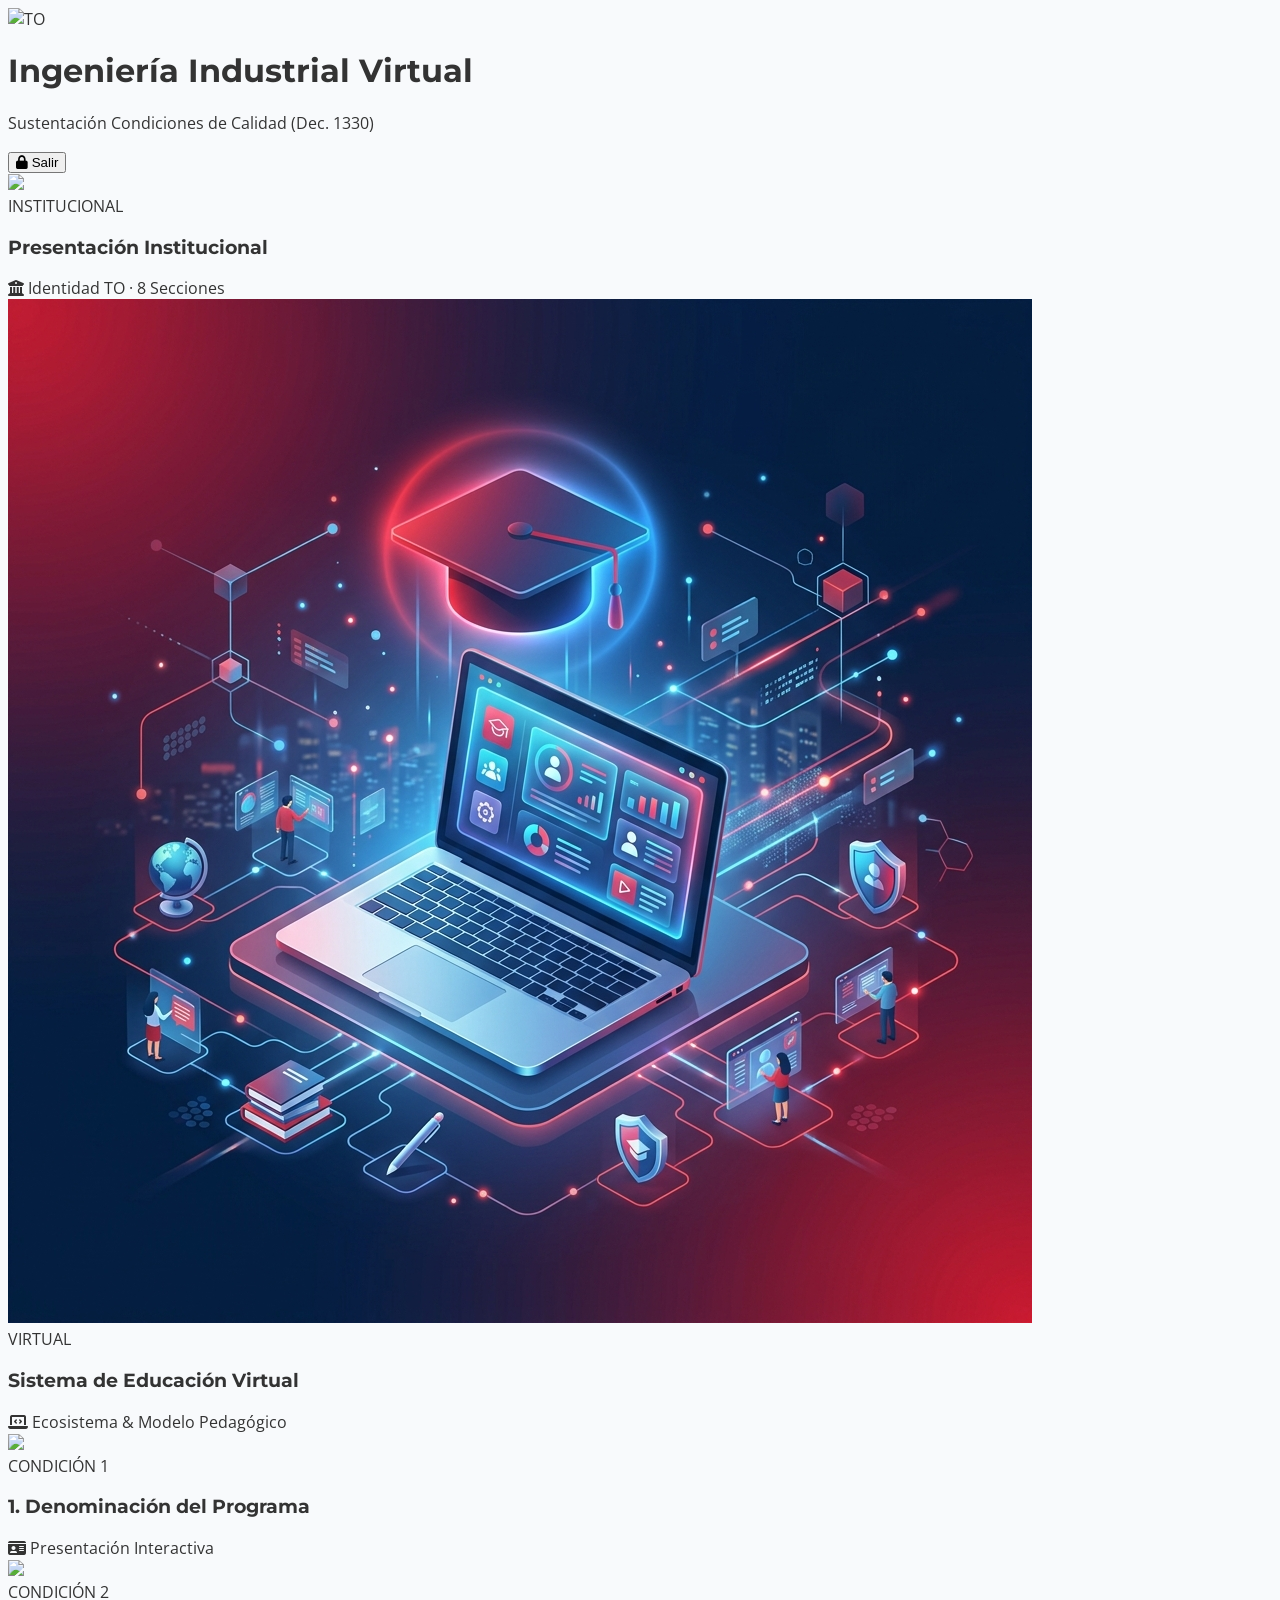
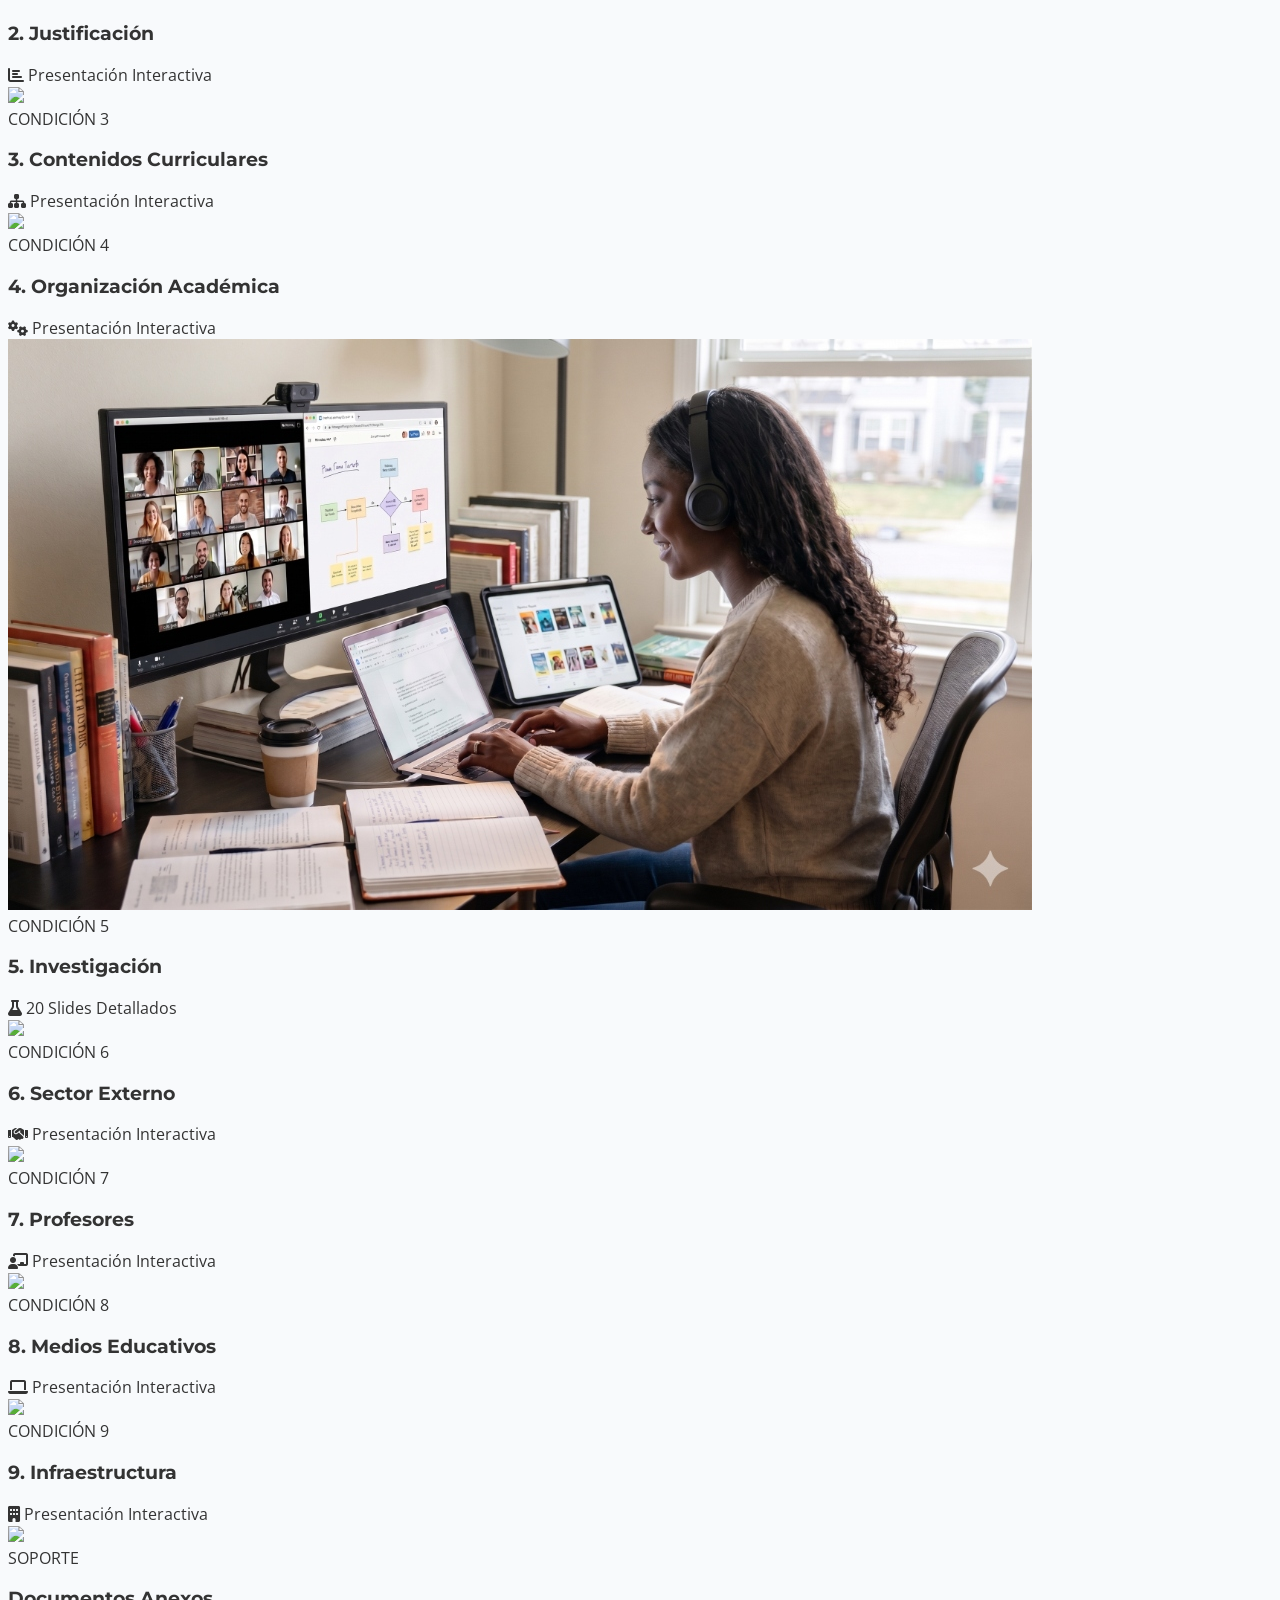
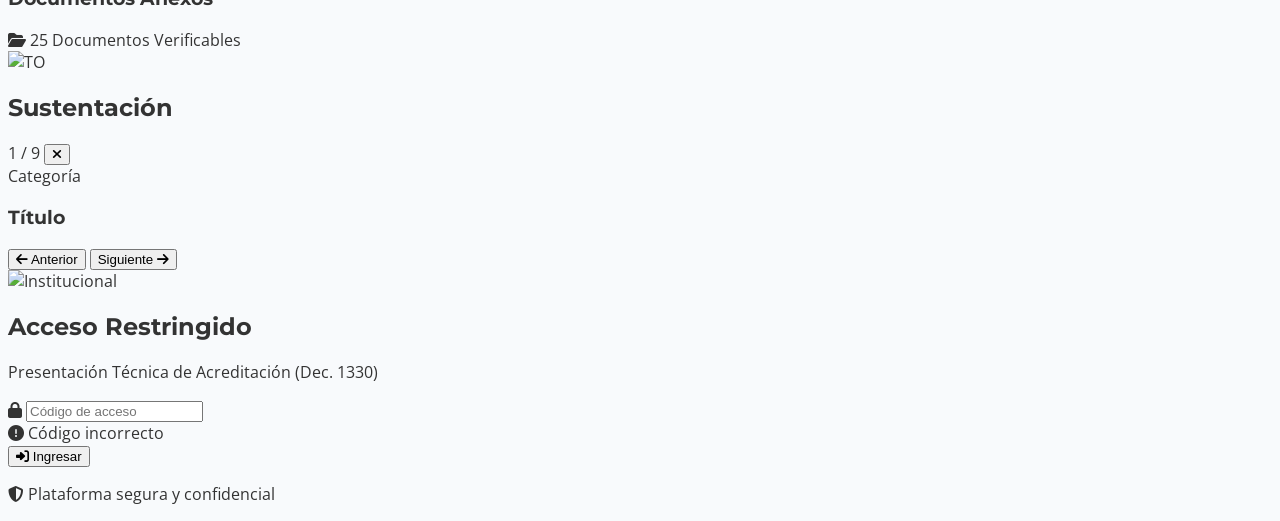
==== commit 443d0ac2: "design: agregar portada premium en 3D e insignia 'VIRTUAL' para la tarjeta del Sistema de Educacion " ====
--- a/index.html
+++ b/index.html
@@ -212,7 +212,7 @@
         }
         const condInfo = [
             { id: 'inst', title: 'Presentación Institucional', img: 'https://campusvirtual.tecnologicadeloriente.edu.co/pluginfile.php/1/theme_edmo/mobile_logo/1772556380/logo%2Bvertical-1920w.jpg', slideLabel: 'Identidad TO · 8 Secciones', icon: 'fas fa-university' },
-            { id: 'virtual', title: 'Sistema de Educación Virtual', img: 'assets/virtual_slides/virtual_slide_1_img_0.png', slideLabel: 'Ecosistema & Modelo Pedagógico', icon: 'fas fa-laptop-code' },
+            { id: 'virtual', title: 'Sistema de Educación Virtual', img: 'assets/virtual_card_cover.png', slideLabel: 'Ecosistema & Modelo Pedagógico', icon: 'fas fa-laptop-code' },
             { id: 'c1', title: '1. Denominación del Programa', img: 'https://images.unsplash.com/photo-1541339907198-e08756dedf3f?auto=format&fit=crop&w=600&q=80', slideLabel: 'Presentación Interactiva', icon: 'fas fa-id-card' },
             { id: 'c2', title: '2. Justificación', img: 'https://images.unsplash.com/photo-1551288049-bebda4e38f71?auto=format&fit=crop&w=600&q=80', slideLabel: 'Presentación Interactiva', icon: 'fas fa-chart-bar' },
             { id: 'c3', title: '3. Contenidos Curriculares', img: 'https://images.unsplash.com/photo-1516321318423-f06f85e504b3?auto=format&fit=crop&w=600&q=80', slideLabel: 'Presentación Interactiva', icon: 'fas fa-sitemap' },
@@ -231,7 +231,7 @@
                 <div onclick="openPresentation('${c.id}', '${c.title}')" class="bg-white rounded-xl overflow-hidden shadow-lg border border-gray-100 hover:border-toBlue cursor-pointer group flex flex-col transform transition hover:-translate-y-2 hover:shadow-2xl">
                     <div class="h-40 relative overflow-hidden ${c.id === 'inst' ? 'bg-gradient-to-br from-slate-800 via-slate-900 to-slate-950 flex items-center justify-center' : ''}">
                         <img src="${c.img}" class="w-full h-full ${c.id === 'inst' ? 'object-contain p-5 drop-shadow-lg' : 'object-cover'} transition-transform duration-500 group-hover:scale-110" onerror="this.style.display='none'; this.parentElement.innerHTML='<div class=\'h-full bg-gradient-to-br from-toBlue to-toLightBlue flex items-center justify-center\'><i class=\'${c.icon} text-white text-4xl\'></i></div>';">
-                        <div class="absolute top-3 right-3 bg-toBlue/80 text-white text-xs font-bold px-3 py-1 rounded-full backdrop-blur-sm">${c.id === 'anexos' ? 'SOPORTE' : c.id === 'inst' ? 'INSTITUCIONAL' : 'CONDICIÓN ' + c.id.replace('c','')}</div>
+                        <div class="absolute top-3 right-3 bg-toBlue/80 text-white text-xs font-bold px-3 py-1 rounded-full backdrop-blur-sm">${c.id === 'anexos' ? 'SOPORTE' : c.id === 'inst' ? 'INSTITUCIONAL' : c.id === 'virtual' ? 'VIRTUAL' : 'CONDICIÓN ' + c.id.replace('c','')}</div>
                     </div>
                     <div class="p-5 flex-1 flex flex-col">
                         <h3 class="text-lg font-bold text-toBlue font-heading">${c.title}</h3>
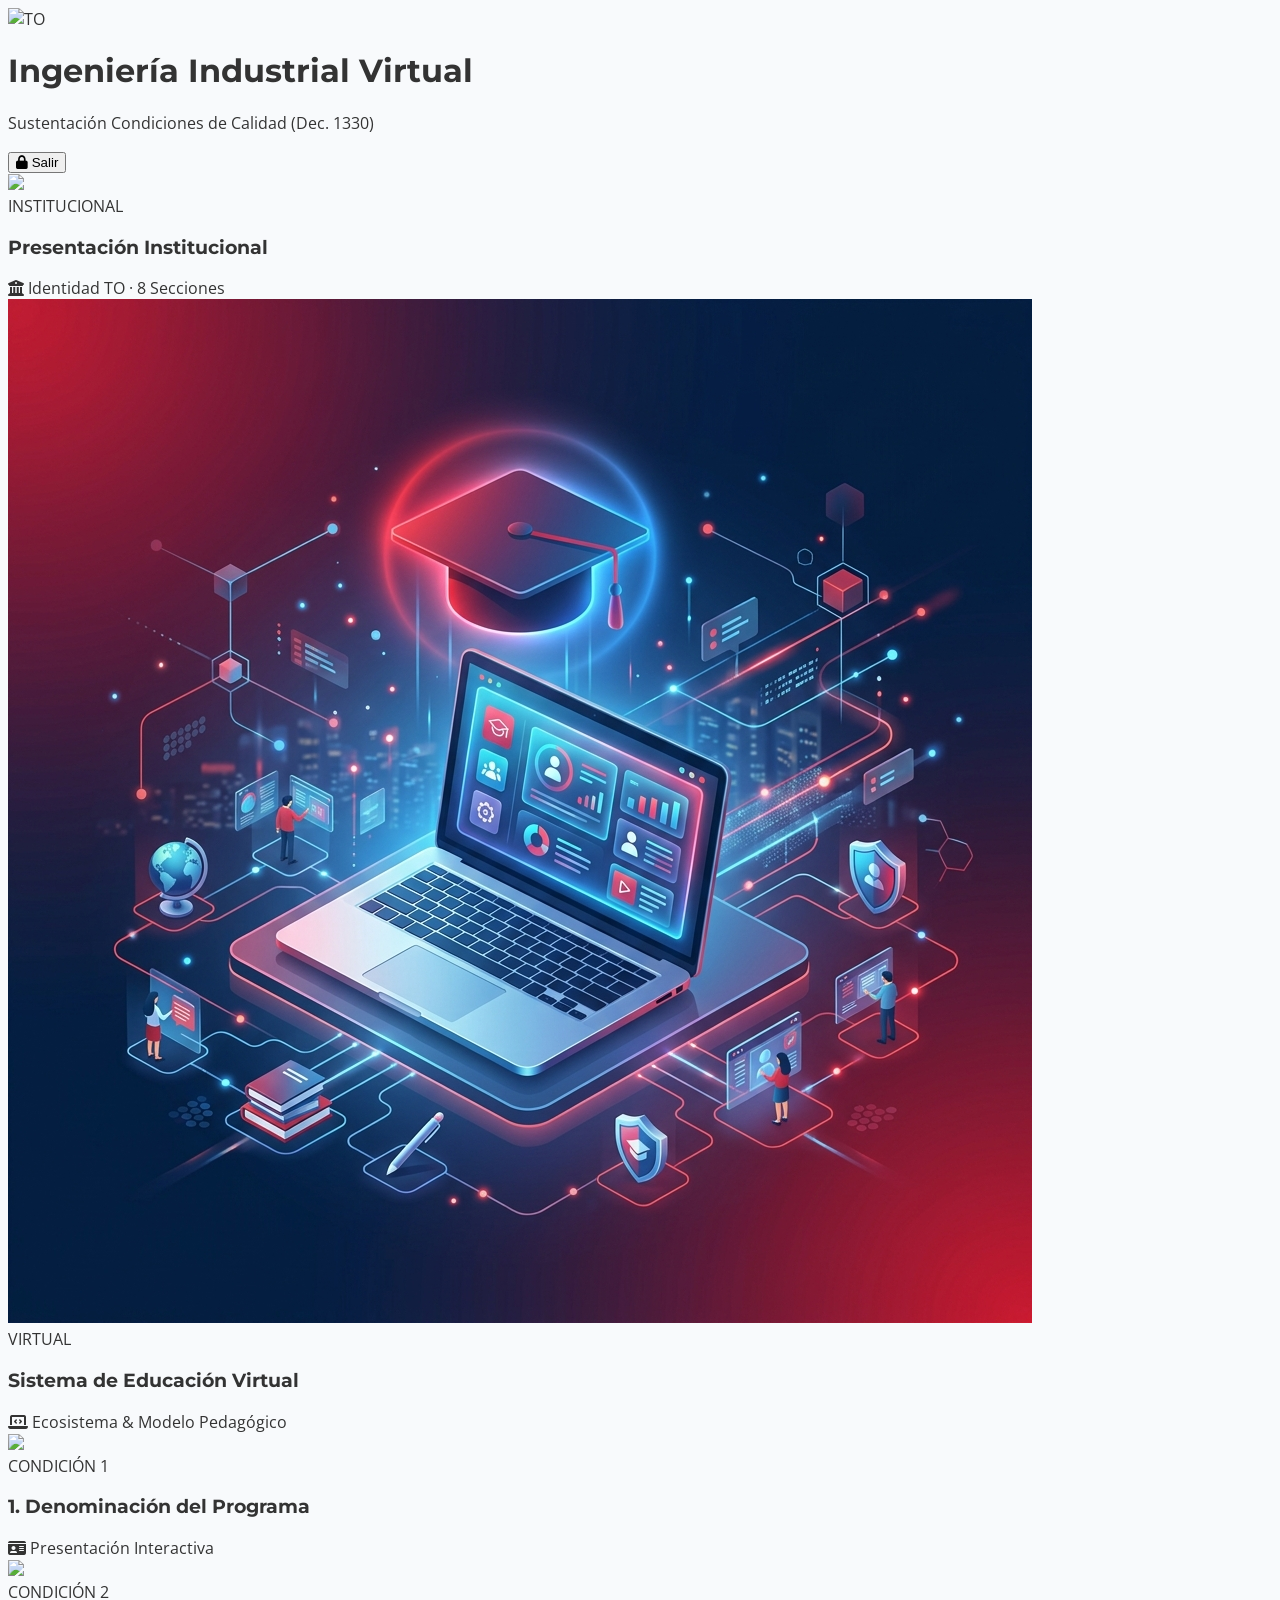
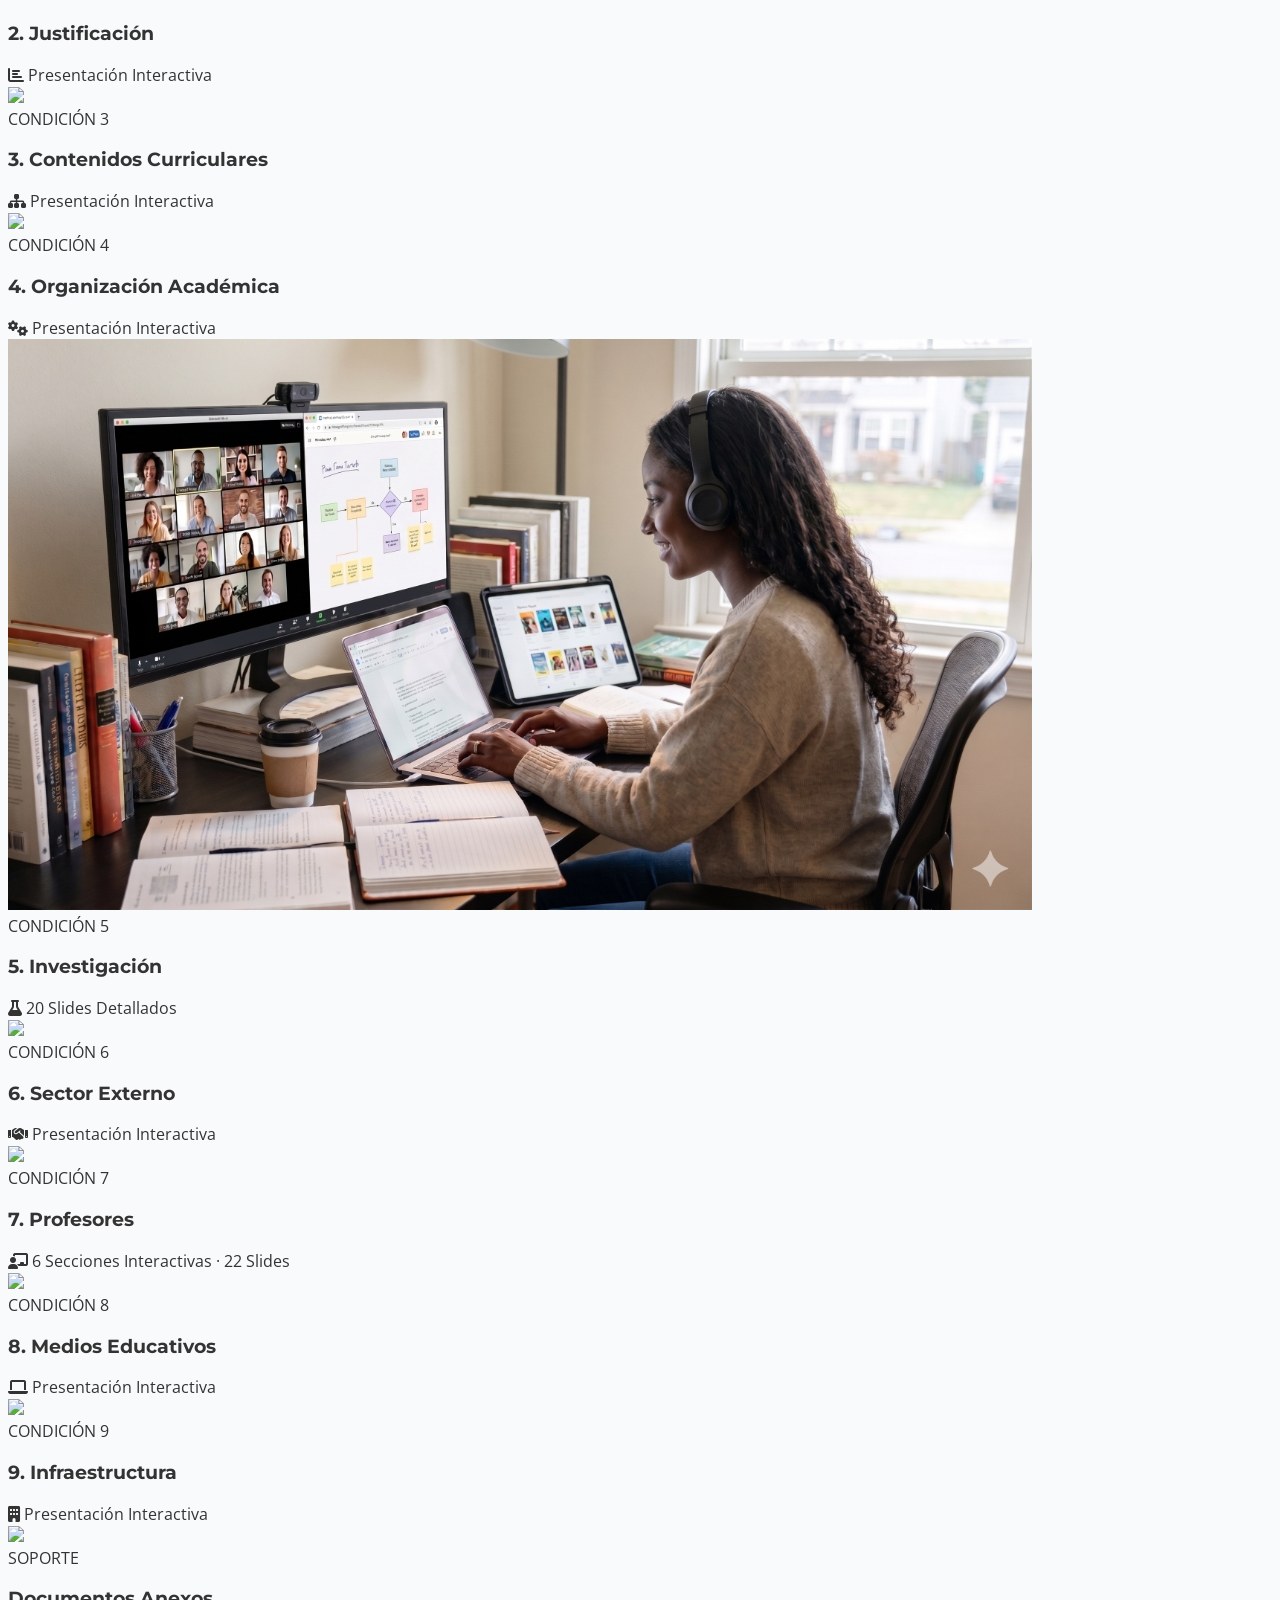
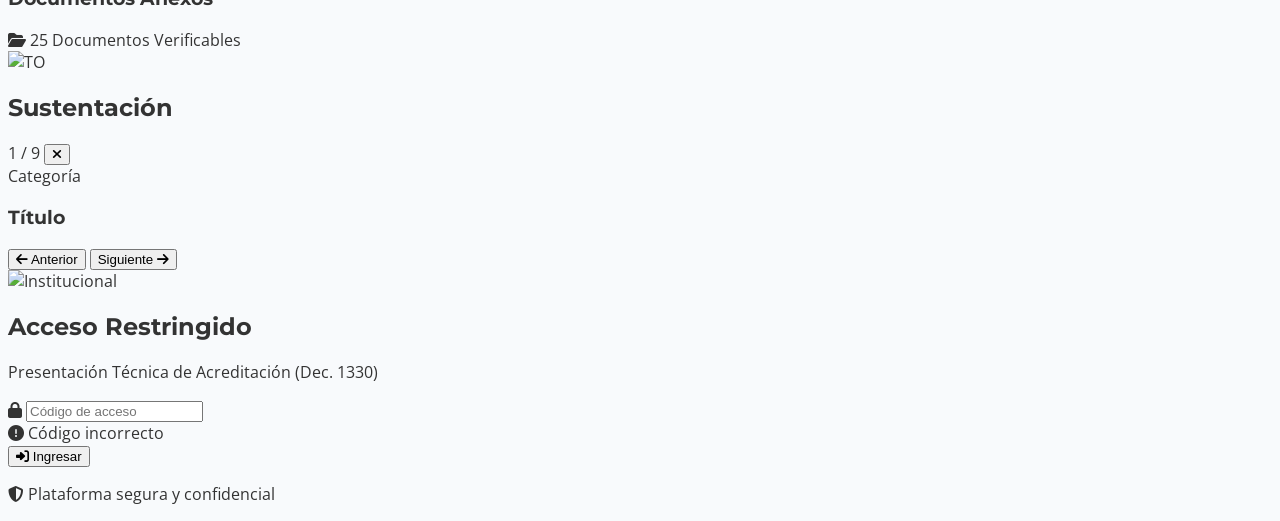
==== commit b7df8c70: "feat: implementar Condicion 7 Profesores con slides interactivos" ====
--- a/index.html
+++ b/index.html
@@ -42,6 +42,7 @@
     <script src="sections_c4.js?v=20"></script>
     <script src="sections_c5.js?v=19"></script>
     <script src="sections_c6.js?v=19"></script>
+    <script src="sections_c7.js?v=1"></script>
     <script src="sections_c8.js?v=19"></script>
     <script src="sections_c9.js?v=19"></script>
     <script src="sections_anexos.js?v=19"></script>
@@ -219,7 +220,7 @@
             { id: 'c4', title: '4. Organización Académica', img: 'https://images.unsplash.com/photo-1434030216411-0b793f4b4173?auto=format&fit=crop&w=600&q=80', slideLabel: 'Presentación Interactiva', icon: 'fas fa-cogs' },
             { id: 'c5', title: '5. Investigación', img: 'assets/investigacion_card.jpg', slideLabel: '20 Slides Detallados', icon: 'fas fa-flask' },
             { id: 'c6', title: '6. Sector Externo', img: 'https://images.unsplash.com/photo-1556761175-5973dc0f32e7?auto=format&fit=crop&w=600&q=80', slideLabel: 'Presentación Interactiva', icon: 'fas fa-handshake' },
-            { id: 'c7', title: '7. Profesores', img: 'https://images.unsplash.com/photo-1524178232363-1fb2b075b655?auto=format&fit=crop&w=600&q=80', slideLabel: 'Presentación Interactiva', icon: 'fas fa-chalkboard-teacher' },
+            { id: 'c7', title: '7. Profesores', img: 'https://images.unsplash.com/photo-1524178232363-1fb2b075b655?auto=format&fit=crop&w=600&q=80', slideLabel: '6 Secciones Interactivas · 22 Slides', icon: 'fas fa-chalkboard-teacher' },
             { id: 'c8', title: '8. Medios Educativos', img: 'https://images.unsplash.com/photo-1517245386807-bb43f82c33c4?auto=format&fit=crop&w=600&q=80', slideLabel: 'Presentación Interactiva', icon: 'fas fa-laptop' },
             { id: 'c9', title: '9. Infraestructura', img: 'https://images.unsplash.com/photo-1558494949-ef010cbdcc31?auto=format&fit=crop&w=600&q=80', slideLabel: 'Presentación Interactiva', icon: 'fas fa-building' },
             { id: 'anexos', title: 'Documentos Anexos', img: 'https://images.unsplash.com/photo-1568667256549-094345857637?auto=format&fit=crop&w=600&q=80', slideLabel: '25 Documentos Verificables', icon: 'fas fa-folder-open' }
@@ -319,6 +320,12 @@
                     window._invIdx = 0;
                     if(window._updateInvSlide) window._updateInvSlide();
                 }
+                // Reset Profesores (Condicion 7)
+                if(id === 'c7') {
+                    window._c7Idx = 0;
+                    if(window._updateC7Slide) window._updateC7Slide();
+                    if(window.c7Init) window.c7Init();
+                }
                 // Reset Medios Educativos slides (Condicion 8)
                 if(id === 'c8') {
                     window._c8Idx = 0;
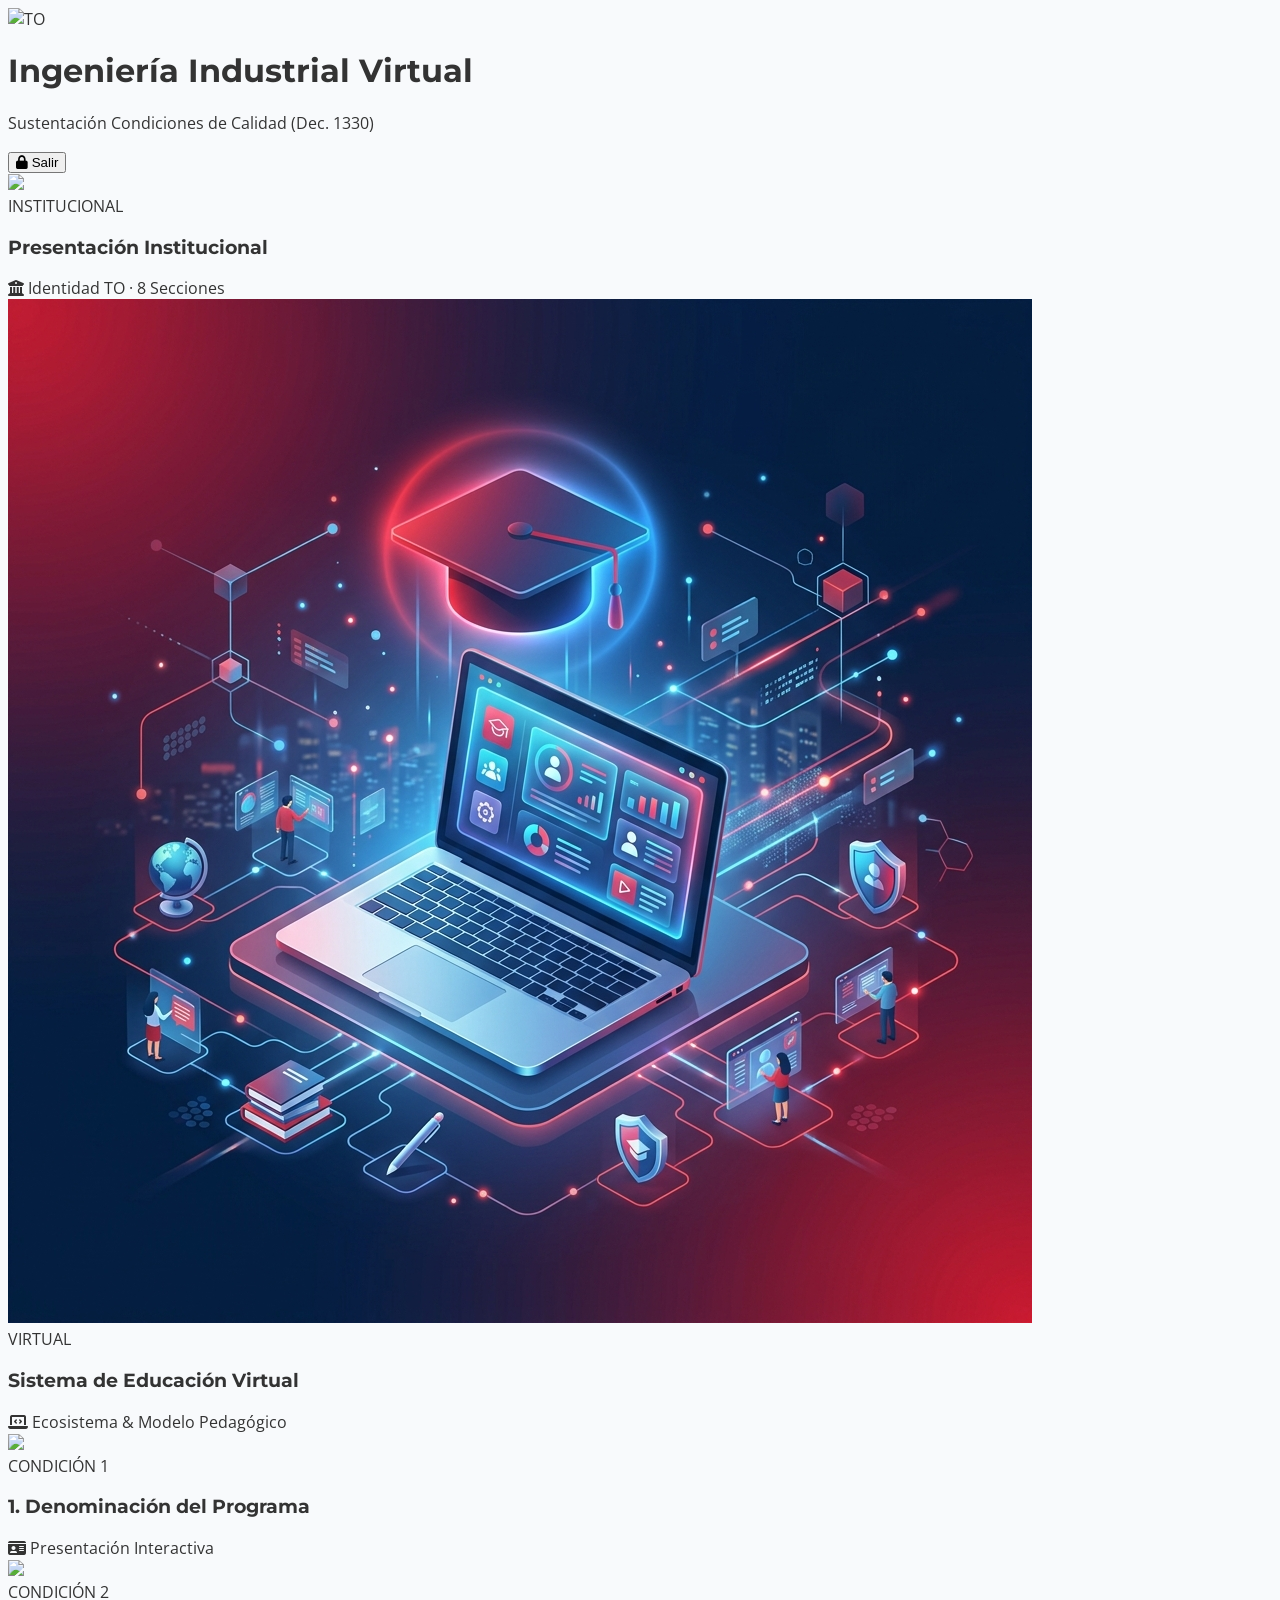
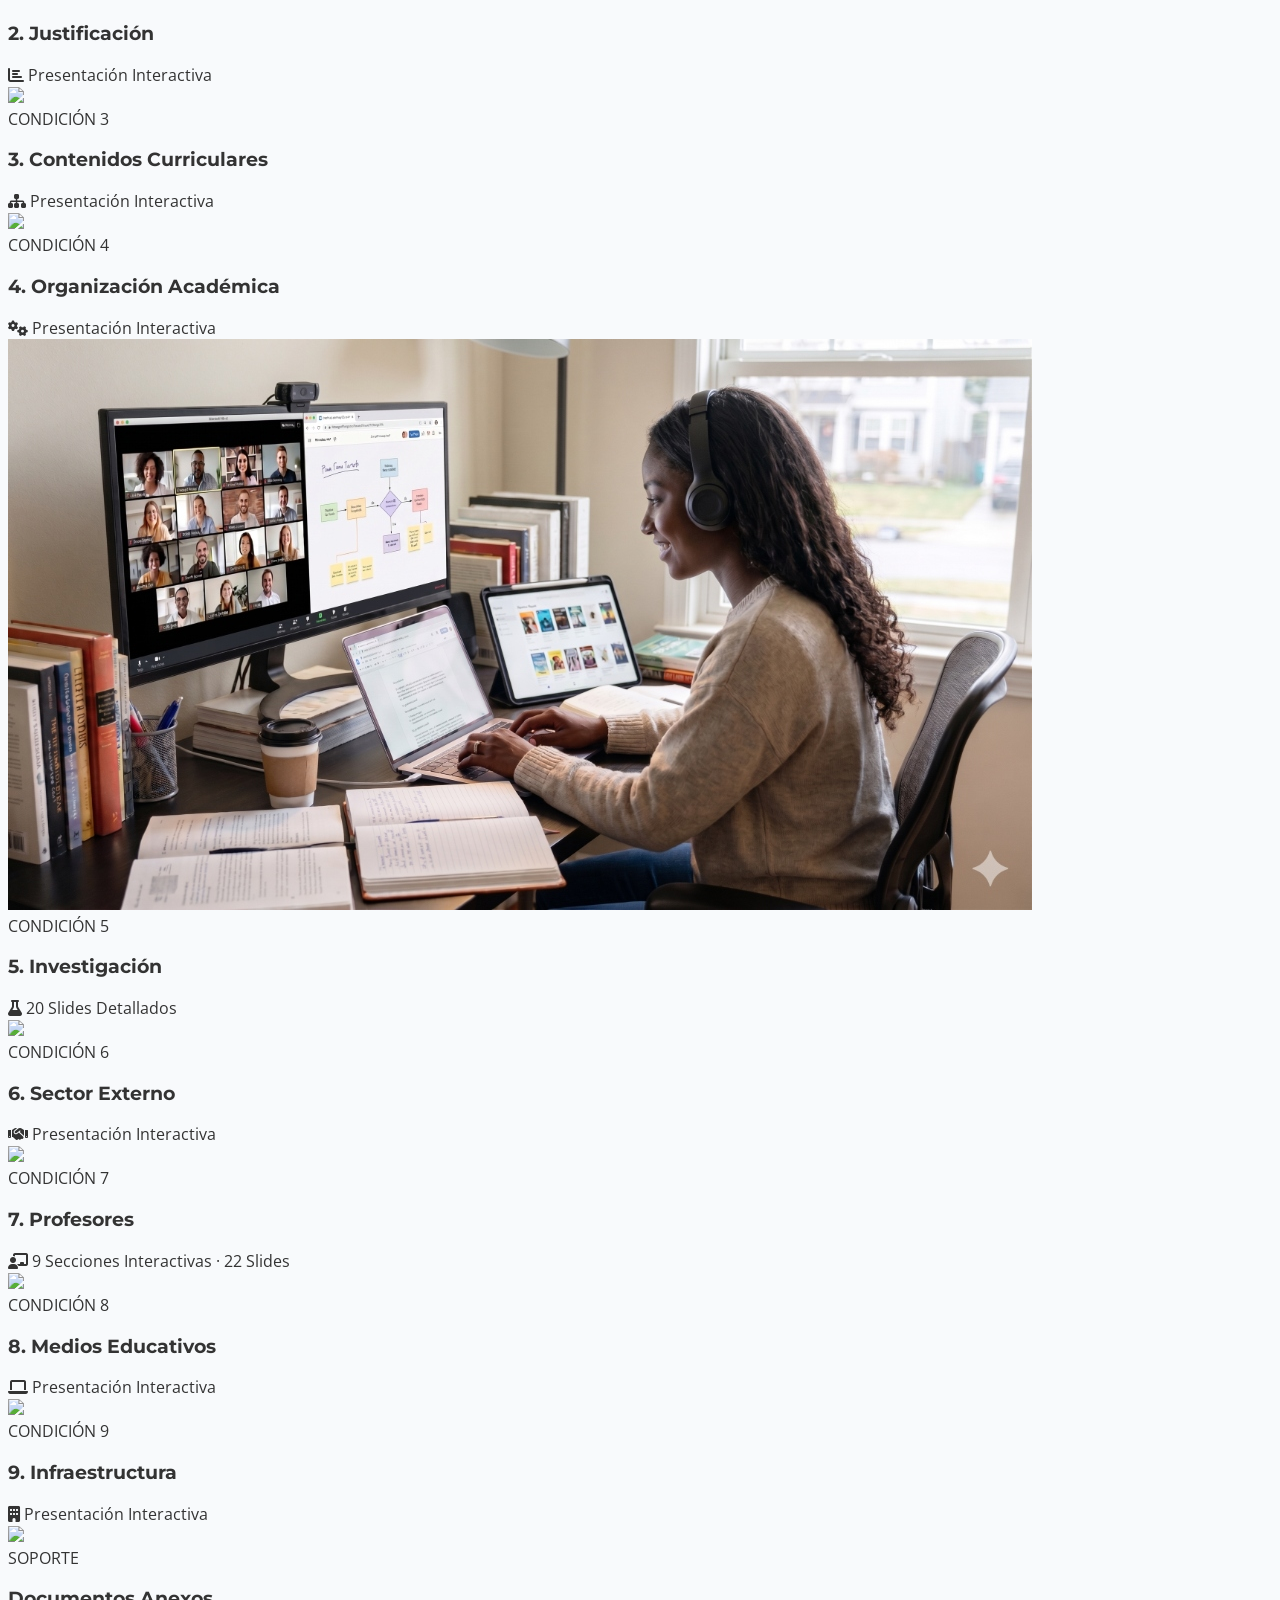
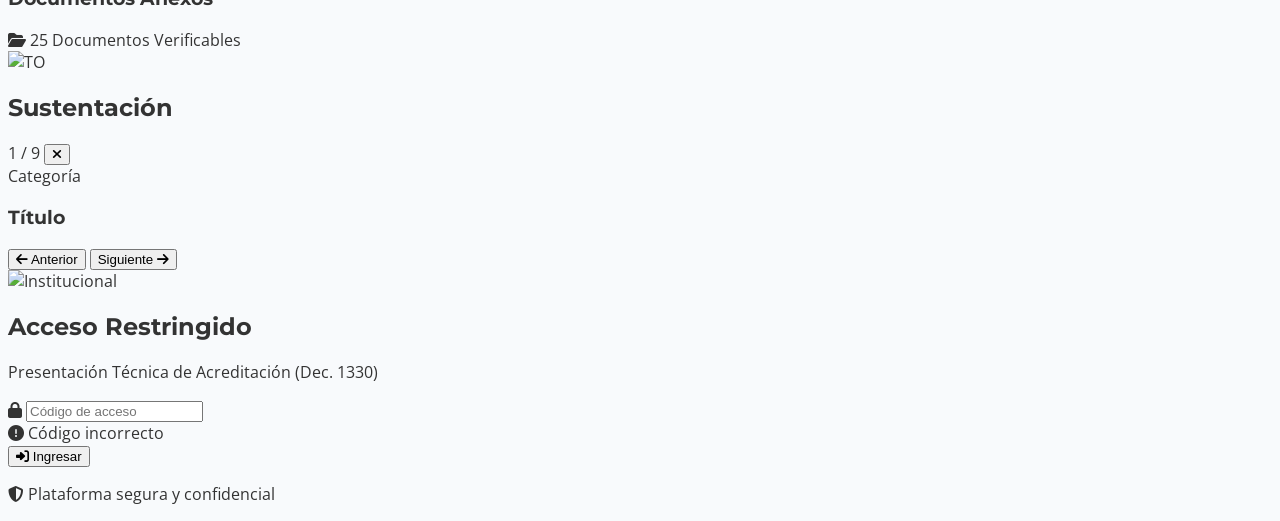
==== commit 5a7e90e5: "feat: agregar Escalafon, Estimulos, y Regimen a Condicion 7 de profesores" ====
--- a/index.html
+++ b/index.html
@@ -220,7 +220,7 @@
             { id: 'c4', title: '4. Organización Académica', img: 'https://images.unsplash.com/photo-1434030216411-0b793f4b4173?auto=format&fit=crop&w=600&q=80', slideLabel: 'Presentación Interactiva', icon: 'fas fa-cogs' },
             { id: 'c5', title: '5. Investigación', img: 'assets/investigacion_card.jpg', slideLabel: '20 Slides Detallados', icon: 'fas fa-flask' },
             { id: 'c6', title: '6. Sector Externo', img: 'https://images.unsplash.com/photo-1556761175-5973dc0f32e7?auto=format&fit=crop&w=600&q=80', slideLabel: 'Presentación Interactiva', icon: 'fas fa-handshake' },
-            { id: 'c7', title: '7. Profesores', img: 'https://images.unsplash.com/photo-1524178232363-1fb2b075b655?auto=format&fit=crop&w=600&q=80', slideLabel: '6 Secciones Interactivas · 22 Slides', icon: 'fas fa-chalkboard-teacher' },
+            { id: 'c7', title: '7. Profesores', img: 'https://images.unsplash.com/photo-1524178232363-1fb2b075b655?auto=format&fit=crop&w=600&q=80', slideLabel: '9 Secciones Interactivas · 22 Slides', icon: 'fas fa-chalkboard-teacher' },
             { id: 'c8', title: '8. Medios Educativos', img: 'https://images.unsplash.com/photo-1517245386807-bb43f82c33c4?auto=format&fit=crop&w=600&q=80', slideLabel: 'Presentación Interactiva', icon: 'fas fa-laptop' },
             { id: 'c9', title: '9. Infraestructura', img: 'https://images.unsplash.com/photo-1558494949-ef010cbdcc31?auto=format&fit=crop&w=600&q=80', slideLabel: 'Presentación Interactiva', icon: 'fas fa-building' },
             { id: 'anexos', title: 'Documentos Anexos', img: 'https://images.unsplash.com/photo-1568667256549-094345857637?auto=format&fit=crop&w=600&q=80', slideLabel: '25 Documentos Verificables', icon: 'fas fa-folder-open' }
